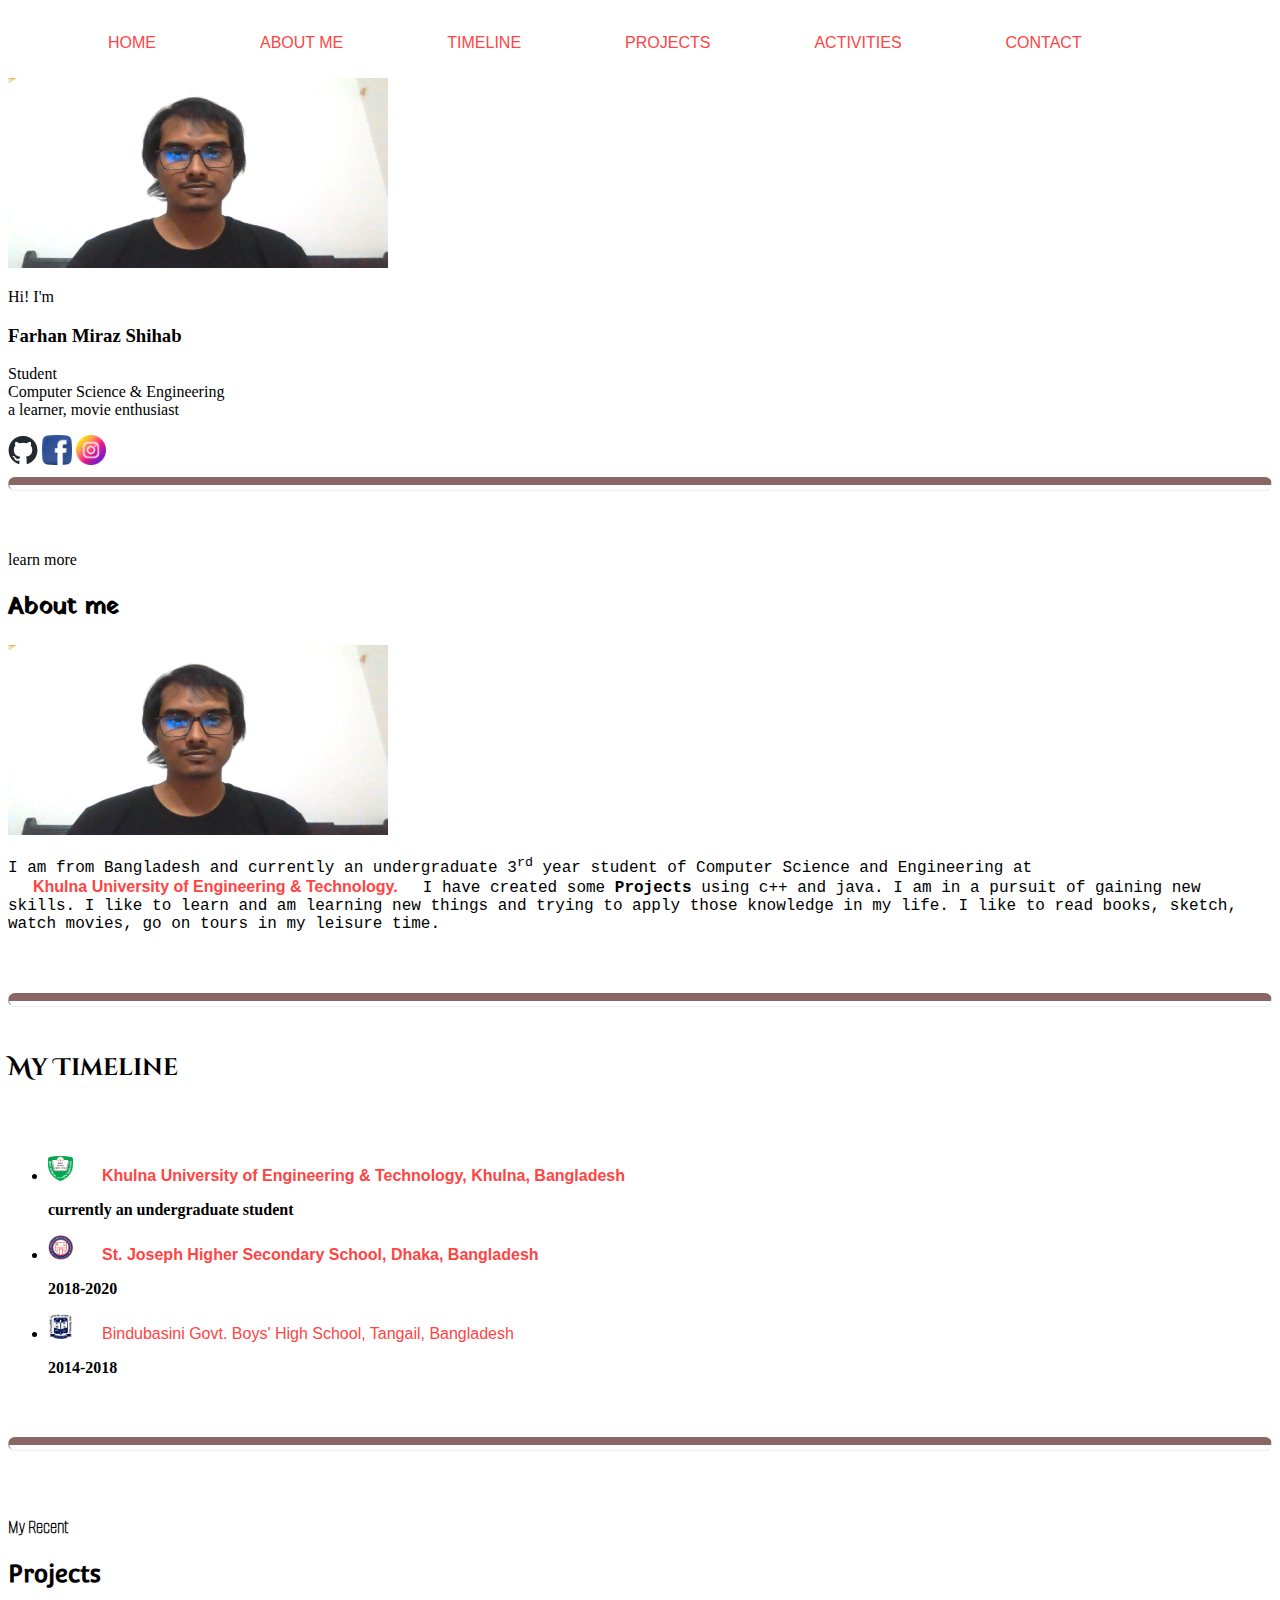
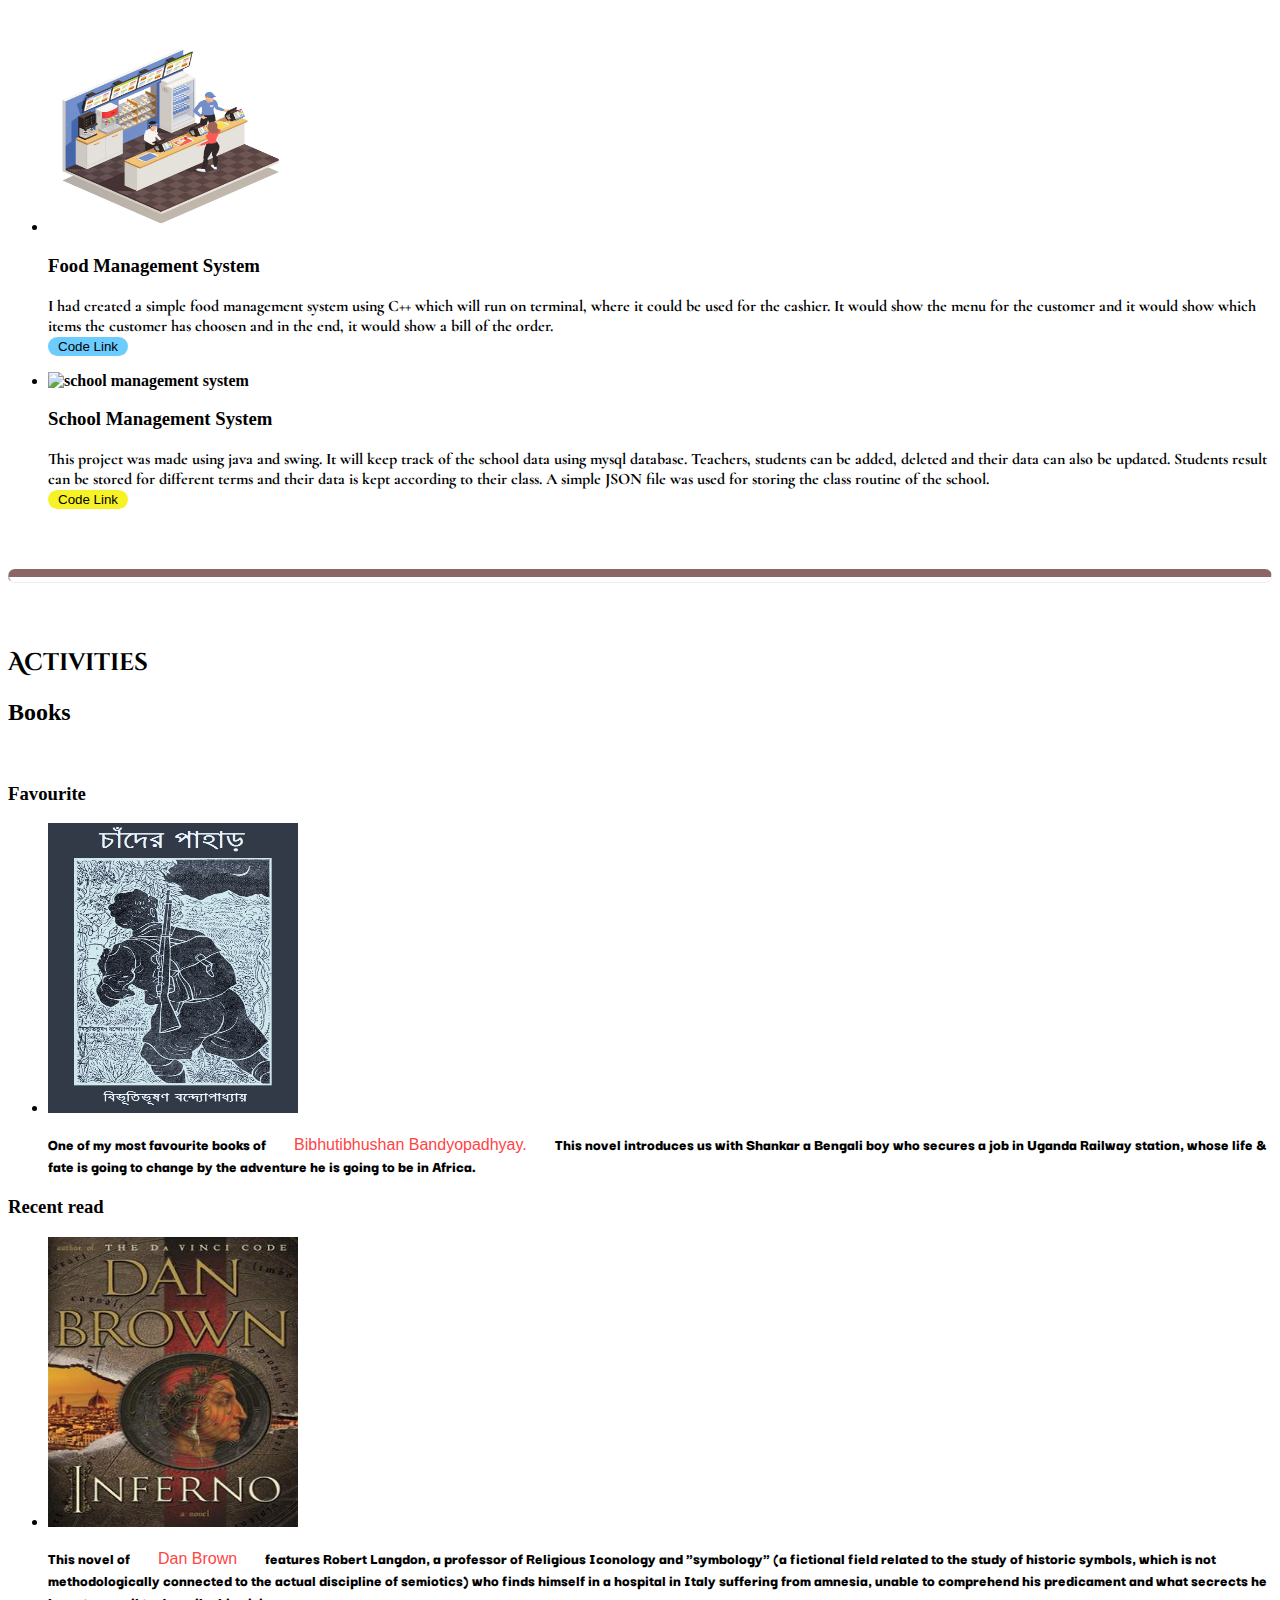
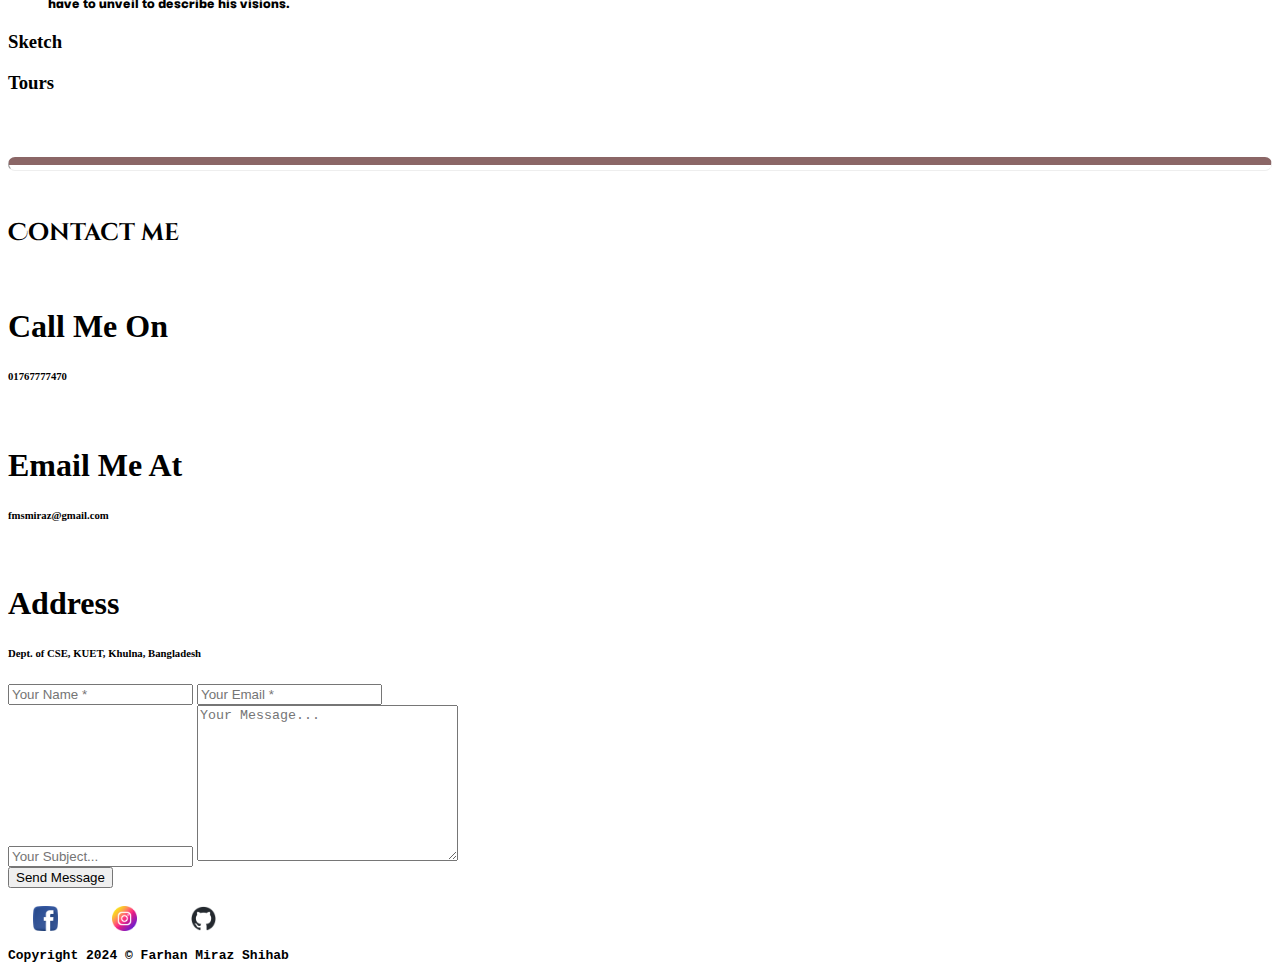
==== index.html @ 9322a4c9 "new work added" ====
<!DOCTYPE html>
<html lang="en">

<head>
    <meta charset="UTF-8">
    <meta name="viewport" content="width=device-width, initial-scale=1.0">
    <title>Farhan Miraz Shihab</title>
    <link rel="stylesheet" href="style.css">
    <link href='https://fonts.googleapis.com/css?family=Cinzel Decorative' rel='stylesheet'>
    <link href='https://fonts.googleapis.com/css?family=Yatra One' rel='stylesheet'>
    <link href='https://fonts.googleapis.com/css?family=Alumni Sans Pinstripe' rel='stylesheet'>
    <link href='https://fonts.googleapis.com/css?family=Cormorant' rel='stylesheet'>
    <link href='https://fonts.googleapis.com/css?family=Convergence' rel='stylesheet'>
    <link href='https://fonts.googleapis.com/css?family=Darker Grotesque' rel='stylesheet'>
    <link href="https://fonts.googleapis.com/css2?family=Montserrat:500" rel="stylesheet">
</head>

<body>
    <SECTion class="home-section">
        <div class="home-nav">
            <!-- <img src="logo.jpg" alt="name_logo" height="50" width="50"> -->
        
            <nav class="nav-class">
                <ul>
                    <li><a href="#">HOME</a></li>
                    <li><a href="#">ABOUT ME</a></li>
                    <li><a href="#">TIMELINE</a></li>
                    <li><a href="#">PROJECTS</a></li>
                    <li><a href="#">ACTIVITIES</a></li>
                    <li><a href="#">CONTACT</a></li>
                </ul>
            </nav>
        </div>
    

        <div>
            <img src="my_image.jpg" alt="my_image" height="190" width="380">
            <p>Hi! I'm
            <h3>Farhan Miraz Shihab</h3> Student<br>Computer Science & Engineering<br> a learner, movie enthusiast</p>
        </div>

        <div id="socials">
            <img src="github.png" alt="Github profile" onclick="window.open('https://github.com/Blackbird-M23')" height="30"
                width="30">
            <img src="facebook.png" alt="Facebook Profile" onclick="window.open('https://www.facebook.com/creedofarhan')"
                height="30" width="30">
            <img src="instagram.png" alt="Instagram Profile"
                onclick="window.open('https://www.instagram.com/farhanmirazshihab/')" height="30" width="30">
        </div>
    </SECTion>

    <hr class="rounded">
    <br>
    <br>

    <section class="about-me">
        <div>
            <p style="font-family: Garamond, serif">learn more</p>
            <h2 style="font-family: 'Yatra one'">About me</h2>
            <img src="my_image.jpg" alt="my_image" height="190" width="380">
            <p style="font-family: 'Courier New'" , monospace>
                I am from Bangladesh and currently an undergraduate 3<sup>rd</sup> year student of Computer Science and
                Engineering at <a href="https://www.kuet.ac.bd/" target="_blank"><strong>Khulna University of Engineering &
                        Technology. </strong></a>I have created some <strong>Projects</strong> using c++ and java. I am in a
                pursuit of gaining new skills. I like to learn and am learning new things and trying to apply those
                knowledge in my life. I like to read books, sketch, watch movies, go on tours in my leisure time.
            </p>
        </div>
    </section>

    <br>
    <br>
    <hr class="rounded">
    <br>

    <section class="timeline">
        <h2 style="font-family: 'Cinzel Decorative'">My Timeline</h2>
        <div>
            <br>
            <br>
            <ul>
                <li>
                    <div>
                        <img src="KUET_logo.png" alt="KUET logo" height="25" width="25">
                        <a href="https://www.kuet.ac.bd/" target="_blank"><strong>Khulna University of Engineering &
                                Technology, Khulna, Bangladesh</a>
                        <p style="font-family: Garamond, serif">
                            currently an undergraduate student
                        </p>
                    </div>
                </li>

                <li>
                    <div>
                        <img src="Joseph_logo.png" alt="St. Joseph logo" height="25" width="25">
                        <a href="https://sjs.edu.bd/new/index.php" target="_blank"><strong>St. Joseph Higher Secondary
                                School, Dhaka, Bangladesh</a>
                        <p class="time" style="font-family: Garamond, serif">
                            <b>2018-2020</b>
                        </p>
                    </div>
                </li>

                <li>
                    <div>
                        <img src="bindubasini.png" alt="bindubasini logo" height="25" width="25">
                        <a href="http://bindubashinigovboysschool.edu.bd/">Bindubasini Govt. Boys' High School, Tangail,
                            Bangladesh</a>
                        <p class="time" style="font-family: Garamond, serif">
                            <b>2014-2018</b>
                        </p>
                    </div>
                </li>
            </ul>
        </div>
    </section>

    <br>
    <br>
    <hr class="rounded">
    <br>
    <br>

    <section class="projects">
        <p style="font-family: 'Alumni Sans Pinstripe'; font-size: 20px">My Recent</p>
        <h2 style="font-family: 'Convergence'">Projects</h2>
        <br>
        <div>
            <ul>
                <li>
                    <img src="food.jpg" alt="food management system" height="190" width="250">
                    <h3>Food Management System</h3>
                    <p style="font-family: 'Cormorant'">I had created a simple food management system using C++ which will
                        run on terminal, where it could be used for the cashier. It would show the menu for the customer and
                        it would show which items the customer has choosen and in the end, it would show a bill of the
                        order.
                        <br>
                        <button id = "link_button1" class="code_link_button1"
                            onclick="window.open('https://github.com/N8-Hawk/OOP_lab', '_blank')">Code Link</button>
                    </p>
                </li>
                <li>
                    <img src="school.jpg" alt="school management system" height="190" width="250">
                    <h3>School Management System</h3>
                    <p style="font-family: 'Cormorant'">This project was made using java and swing. It will keep track of the school data using mysql database. Teachers, students can be added, deleted and their data can also be updated. Students result can be stored for different terms and their data is kept according to their class. A simple JSON file was used for storing the class routine of the school.
                    <br>
                    <button id = "link_button2" class="code_link_button2" onclick="window.open('https://github.com/Blackbird-M23/Advance_Programming', '_blank')" >Code Link</button>
                    </p>
                </li>
            </ul>
        </div>
    </section>

    <br><br>
    <hr class="rounded">
    <br><br>

    <section class="activities">
        <h2 style="font-family: 'Cinzel Decorative'">Activities</h2>
        <div>
            <div>
                <h2>Books</h2>
                <br>
                <h3>Favourite</h3>
                <ul>
                    <li>
                        <img src="bibhutibhushan-bandyopadhyay-chander-pahar.jpg" alt="Chander Pahar" height="290"
                            width="250">
                        <p style="font-family: 'Darker Grotesque'">One of my most favourite books of <a
                                href="https://www.google.com/search?client=firefox-b-d&q=bivuti+bhushan+bandopadhyay"
                                target="_blank">Bibhutibhushan Bandyopadhyay.</a> This novel introduces us with Shankar a Bengali boy who secures a job in Uganda Railway station, whose life & fate is going to change by the adventure he is going to be in Africa.
                        </p>
                    </li>
                </ul>
                <h3>Recent read</h3>
                <ul>
                    <li>
                        <img src="Inferno-cover.jpg" alt="Inferno" height="290" width="250">
                        <p style="font-family: 'Darker Grotesque'">
                            This novel of <a href="https://www.google.com/search?client=firefox-b-d&q=dan+brown"
                                target="_blank">Dan Brown</a> features Robert Langdon, a professor of Religious Iconology
                            and "symbology" (a fictional field related to the study of historic symbols, which is not
                            methodologically connected to the actual discipline of semiotics) who finds himself in a
                            hospital in Italy suffering from amnesia, unable to comprehend his predicament and what secrects
                            he have to unveil to describe his visions.
                        </p>
                    </li>
                </ul>   
                <ul>

                </ul>
            </div>
            <div>
                <h3>Sketch</h3>
            </div>
            <div>
                <h3>Tours</h3>

            </div>
        </div>
    </section>

    <br><br>
    <hr class="rounded">
    <br>

    <section class="contact">
        <h2 style="font-family: 'Cinzel Decorative'">Contact me</h2>
        <section id="contact" class="contact contact-section">
            <div class="container">
                <div class="card-wrapper">
                    <div class="card">
                        <img src="./images/call.png" alt="">
                        <h1>Call Me On</h1>
                        <h6>01767777470</h6>
                    </div>
                    <div class="card">
                        <img src="./images/email.png" alt="">
                        <h1>Email Me At</h1>
                        <h6>fmsmiraz@gmail.com</h6>
                    </div>
                    <div class="card">
                        <img src="./images/location.png" alt="">
                        <h1>Address</h1>
                        <h6>Dept. of CSE, KUET, Khulna, Bangladesh</h6>
                    </div>

                </div>

                <form action="">
                    <div class="input-wrap">
                        <input type="text" placeholder="Your Name *">
                        <input type="email" placeholder="Your Email *">
                    </div>
                    <div class="input-wrap-2">
                        <input type="text" placeholder="Your Subject...">
                        <textarea name="" id="" cols="30" rows="10" placeholder="Your Message..."></textarea>
                    </div>
                    <div class="btn-wrapper">
                        <button class="btn btn-primary">Send Message</button>
                    </div>
                </form>
            </div>
        </section>
    </section>

    <footer>
        <img class="footer-logo" src="./images/logo.png" alt="">
        <div class="footer-socials">
            <a href="https://www.facebook.com/creedofarhan" target="_blank"><img src="facebook.png" alt="facebook link" height="25" width="25"></a> 
            <a href="https://www.instagram.com/farhanmirazshihab/" target="_blank"><img src="instagram.png" alt="instagram link" height="25" width="25"></a> 
            <a href="https://github.com/Blackbird-M23" target="_blank"> <img src="github.png" alt="github link" height="25" width="25"></a>
        </div>
        <div class="copyright">
            <p style=" font-family: 'Courier New'; font-size: small;">Copyright 2024 © Farhan Miraz Shihab</p>
        </div>
    </footer>

</body>

</html>
---- style.css ----
hr.rounded {
    height: 5px;
    border-top: 8px solid #8b6666;
    border-radius: 10px;
    
}

.home-nav{
    padding: 10px;
    display: flex;
}

.nav-class li, a{
    font-family: "Monsterrat", sans-serif;
    font-weight: 500;
    font-size: 16px;
    color: rgb(255, 68, 68);
    text-decoration: none;
    list-style: none;
    display: inline-block;
    padding-left: 2%;
    padding: 0px 25px;
}



.nav-class li a{
    transition: akk 0.3s ease 0s;
}

.nav-class li a:hover{
    color:orange
}



.project-class{
    display:flex;
    width: 30%;;
}

.project-class ul{
    list-style: none;
    display:flex;
    justify-content: space-between;
}

.project-class li{
    /* display: flex; */
    padding-top: 20px;
    width: 30%;
}

.project-1{
    flex:1;
    order:1;
}

.project-2{
    flex:1;
    order:2;
}

.project-class-hr{
    height: 2px;
    border-top: 2px solid #668b89;
    border-radius: 10px;
}


.code_link_button1{
    background-color: rgb(107, 204, 253);
    color:black;
    padding: 2px 10px; /* Adjusting padding*/
    border-radius: 10px; /* Setting border-radius for rounded corners */
    border: none;
    cursor: pointer;
}

.code_link_button2{
    background-color: rgb(246, 242, 37);
    color:black;
    padding: 2px 10px; 
    border-radius: 10px; 
    border: none;
    cursor: pointer;
}
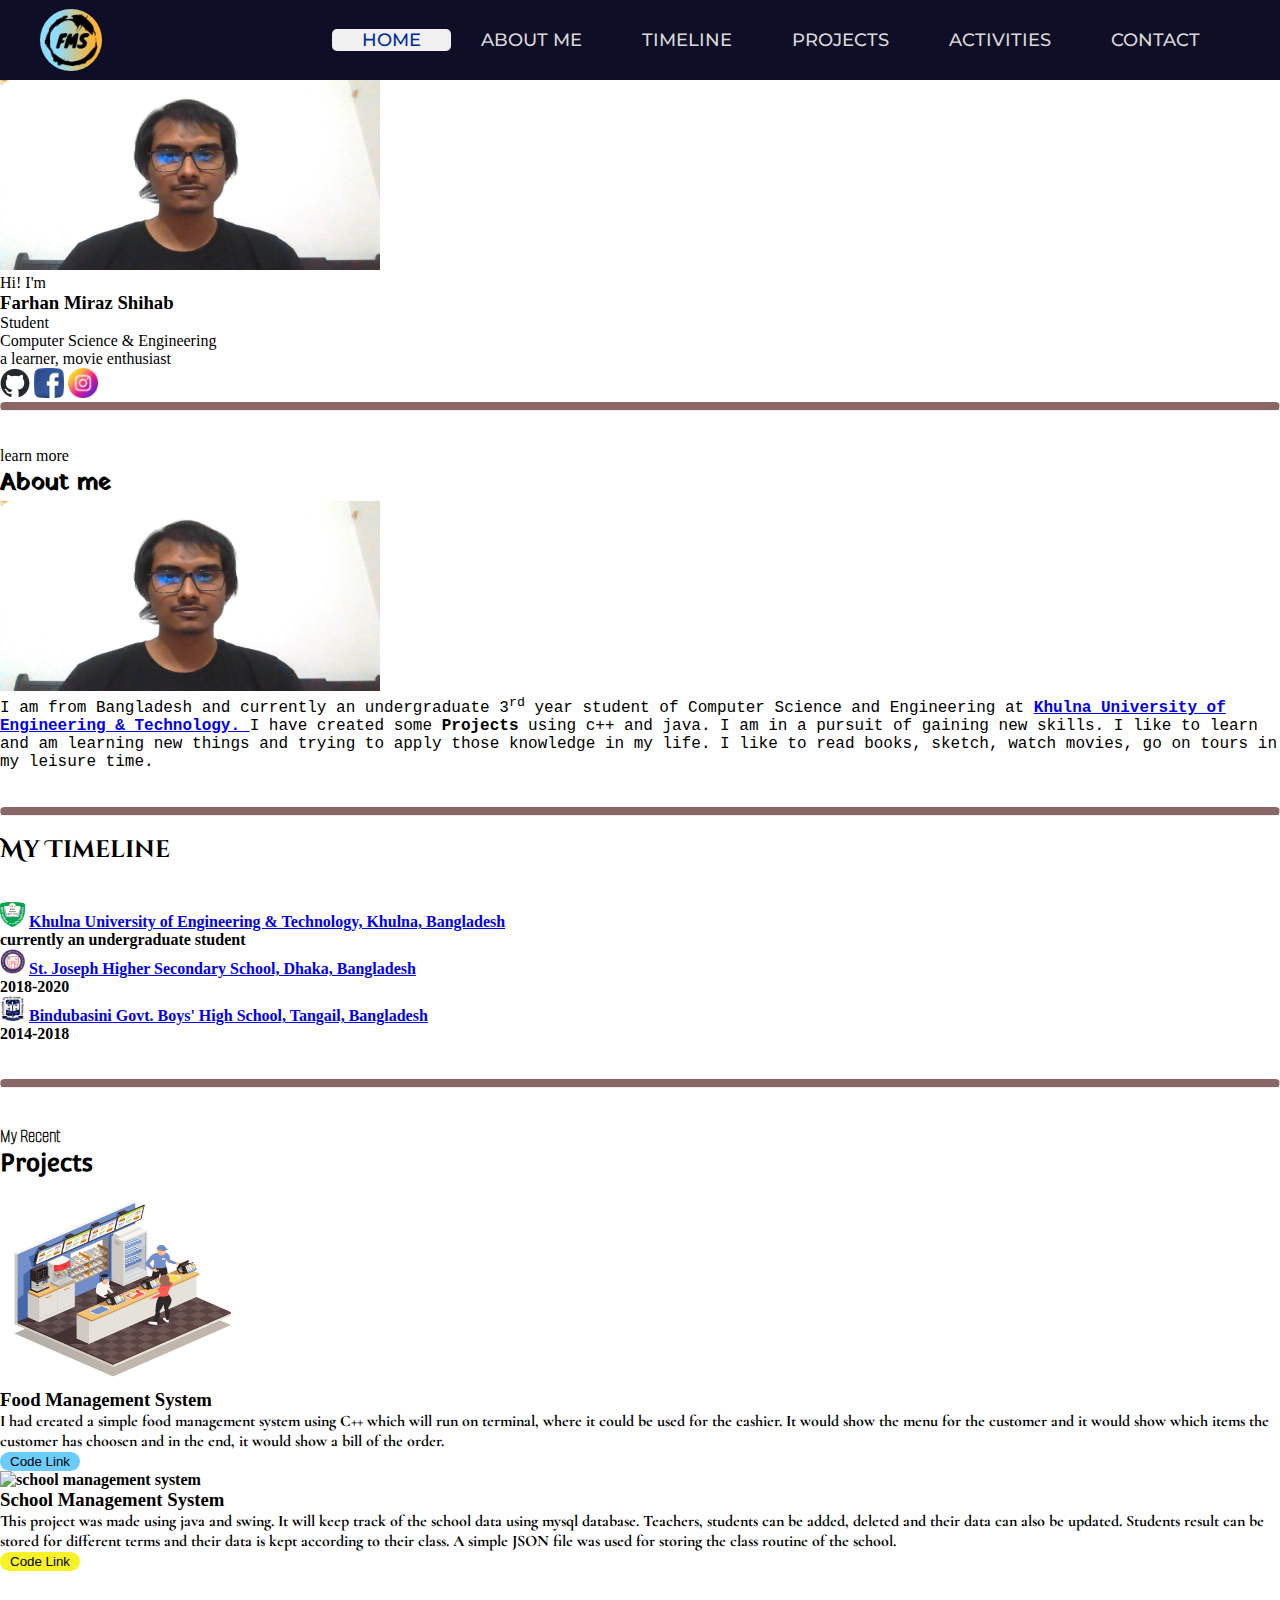
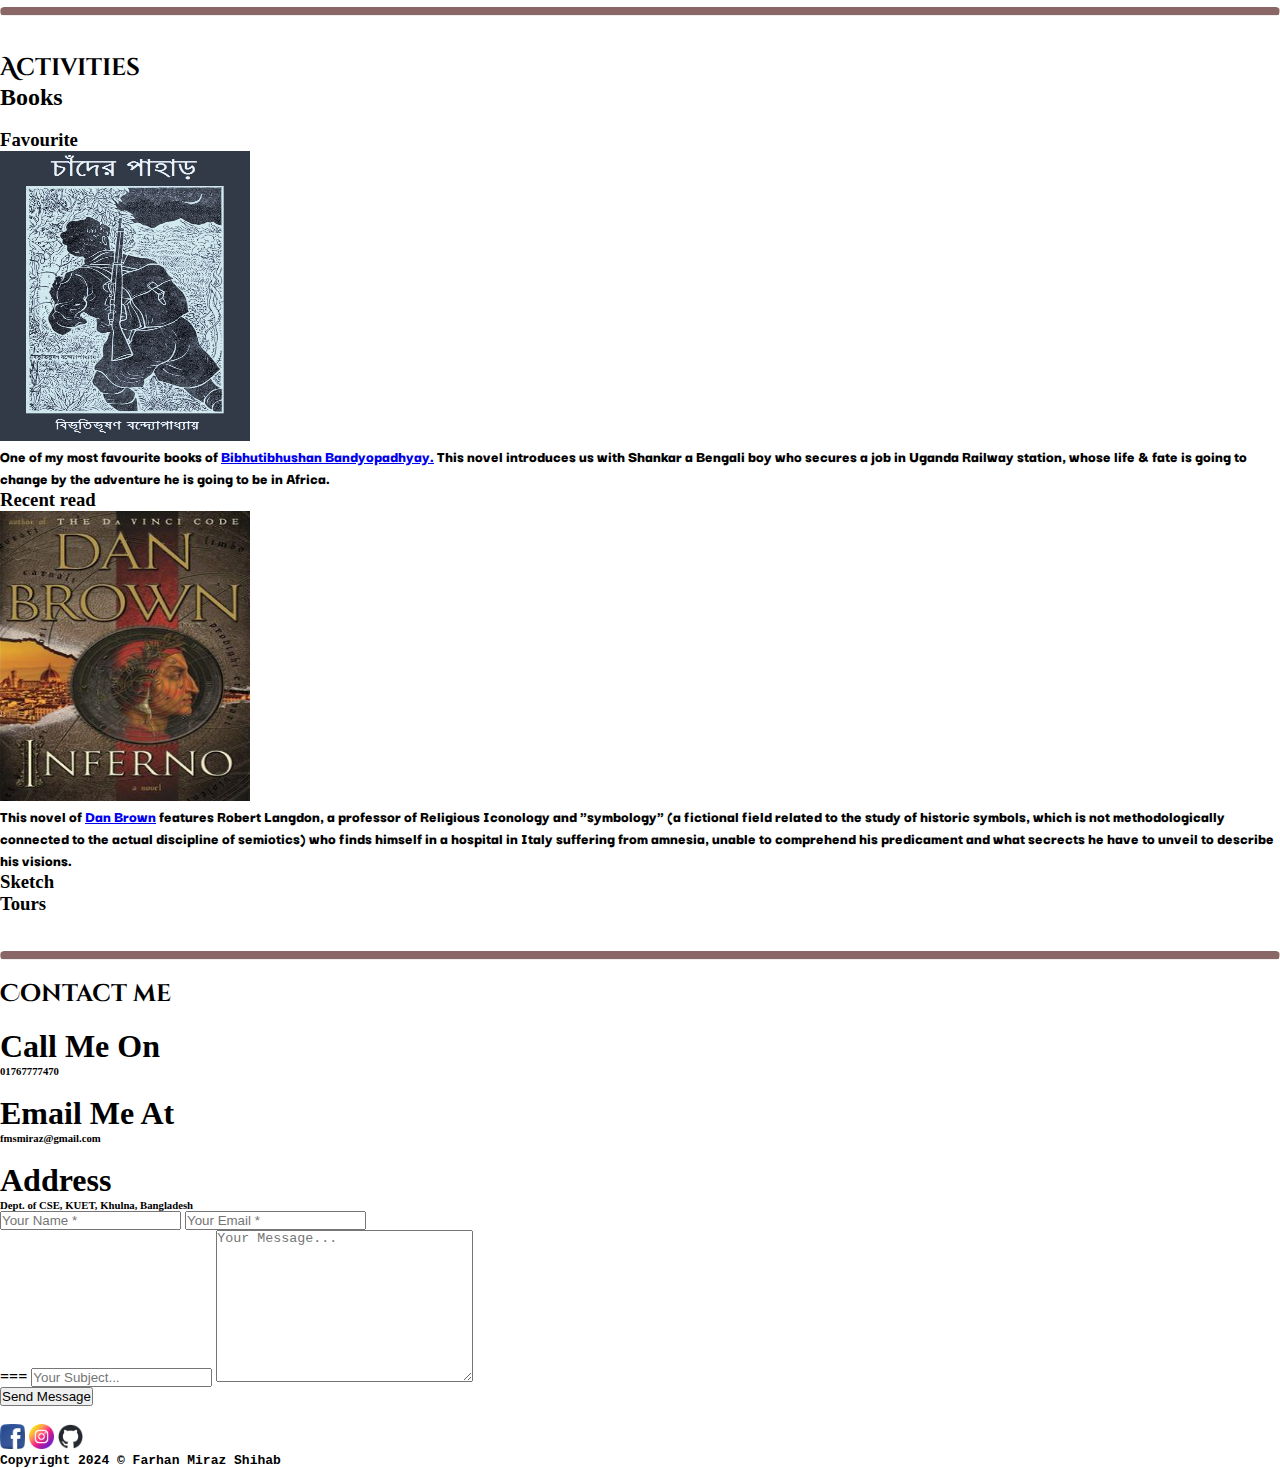
==== commit 96a5dbc0: "navigation bar complete" ====
--- a/index.html
+++ b/index.html
@@ -5,6 +5,9 @@
     <meta charset="UTF-8">
     <meta name="viewport" content="width=device-width, initial-scale=1.0">
     <title>Farhan Miraz Shihab</title>
+    
+
+    
     <link rel="stylesheet" href="style.css">
     <link href='https://fonts.googleapis.com/css?family=Cinzel Decorative' rel='stylesheet'>
     <link href='https://fonts.googleapis.com/css?family=Yatra One' rel='stylesheet'>
@@ -13,24 +16,37 @@
     <link href='https://fonts.googleapis.com/css?family=Convergence' rel='stylesheet'>
     <link href='https://fonts.googleapis.com/css?family=Darker Grotesque' rel='stylesheet'>
     <link href="https://fonts.googleapis.com/css2?family=Montserrat:500" rel="stylesheet">
+    <link rel="preconnect" href="https://fonts.googleapis.com">
+    <link rel="preconnect" href="https://fonts.gstatic.com" crossorigin>
+    <link href="https://fonts.googleapis.com/css2?family=Montserrat&display=swap" rel="stylesheet">
+    </head>
+    <script src="https://kit.fontawesome.com/4819b39a8f.js" crossorigin="anonymous"></script>
 </head>
 
 <body>
-    <SECTion class="home-section">
-        <div class="home-nav">
-            <!-- <img src="logo.jpg" alt="name_logo" height="50" width="50"> -->
+    <Section class="home-section">
+            <nav class="nav-class">
+                <img id="logo-img" src="logo.jpg" alt="name_logo" >
+                <div class="home-nav">
+                    <input type="checkbox" id="click">
+               
+                    <label for="click" class="menu-btn">
+                        
+                    <i class="fas fa-bars"></i>
+                    </label>
+                                    
+                    <ul>
+                        <li><a class="active" href="#">HOME</a></li>
+                        <li><a href="#">ABOUT ME</a></li>
+                        <li><a href="#">TIMELINE</a></li>
+                        <li><a href="#">PROJECTS</a></li>
+                        <li><a href="#">ACTIVITIES</a></li>
+                        <li><a href="#">CONTACT</a></li>
+                    </ul>
+                
+                </div>
+            </nav>
         
-            <nav class="nav-class">
-                <ul>
-                    <li><a href="#">HOME</a></li>
-                    <li><a href="#">ABOUT ME</a></li>
-                    <li><a href="#">TIMELINE</a></li>
-                    <li><a href="#">PROJECTS</a></li>
-                    <li><a href="#">ACTIVITIES</a></li>
-                    <li><a href="#">CONTACT</a></li>
-                </ul>
-            </nav>
-        </div>
     
 
         <div>
@@ -47,7 +63,7 @@
             <img src="instagram.png" alt="Instagram Profile"
                 onclick="window.open('https://www.instagram.com/farhanmirazshihab/')" height="30" width="30">
         </div>
-    </SECTion>
+    </Section>
 
     <hr class="rounded">
     <br>
@@ -232,7 +248,7 @@
                         <input type="text" placeholder="Your Name *">
                         <input type="email" placeholder="Your Email *">
                     </div>
-                    <div class="input-wrap-2">
+                    <div class="input-wrap-2">===
                         <input type="text" placeholder="Your Subject...">
                         <textarea name="" id="" cols="30" rows="10" placeholder="Your Message..."></textarea>
                     </div>
--- a/style.css
+++ b/style.css
@@ -1,3 +1,6 @@
+
+
+@import url('https://fonts.googleapis.com/css2?family=Montserrat&display=swap');
 
 hr.rounded {
     height: 5px;
@@ -7,11 +10,148 @@
 }
 
 .home-nav{
+    display: flex;
+    justify-content: center;
+    align-items: center;
+    background-color: rgb(14, 14, 39);
+    height: 80px;
+}
+
+#logo-img{
+    width:  3.9rem;
+    height: 3.9rem;
+    border-radius: 50%;
+    margin:1.2rem 2.5rem;
+}
+
+ 
+
+
+*{
+    box-sizing: border-box;
+    padding: 0;
+    margin: 0;
+}
+
+/* .header{
+    position: fixed;
+    top: 0;
+    left: 0;
+    width: 100%;
+    background-color: black;
+    box-shadow: 0 2px 16px hsl(220, 32%, 8%, .3);
+    z-index: 100;
+} */
+
+.nav-class{
+    font-family: Montserrat;
+    height: 80px;
+    background: rgb(14, 14, 39);
+    display: flex;
+    align-items: center;
+    justify-content: space-between;
+}
+
+.nav-class ul{
+    display: flex;
+    list-style: none;
+    margin: 0 50px;
+    padding-left: 20px;
+}
+
+.nav-class ul li a{
+    color: rgb(219, 216, 216);
+    text-decoration: none;
+    font-weight: 500;
+    font-size: 18px;
+    padding: 0px 30px;
+    border-radius: 5px;
+}
+
+.nav-class ul li a:hover, 
+.nav-class ul li a.active{
+    color: rgb(0, 43, 160);
+    background-color:rgb(240, 240, 240);
+}
+
+.menu-btn i{
+    color: white;
+    cursor: pointer;
+    font-size: 22px;
+}
+
+#click, .menu-btn i{
+    display: none;
+}
+
+@media (max-width : 940px){
+    .menu-btn i{
+        display: block;
+        margin-right: 3rem;
+    }
+    #click:checked ~ .menu-btn i::before{
+        content: "\f00d";
+    }
+    
+
+    .nav-class ul{
+        opacity: 97%;
+        position: fixed;
+        left: -150%;
+        background: rgb(14, 14, 39);
+        height: 100vh;
+        width: 100%;
+        text-align: center;
+        display: block;
+        transition: all 0.4s;
+        top: 5rem;
+    }
+    .nav-class ul li{
+        margin: 3rem 0;
+    }
+    .nav-class ul li a {
+        font-size: 20px;
+    }
+
+    .nav-class ul li a:hover, 
+    .nav-class ul li a.active{
+        color: rgb(0, 43, 160);
+        background-color:rgb(240, 240, 240);
+    }
+
+    #click:checked ~ ul{
+        left: 0%;
+    }
+
+}
+
+
+/* .menu_line, .close_line{
+    color: white;
+} */
+
+/* .menu_line, .close_line{
+    position: absolute;
+    width: max-content;
+    height: max-content;
+    inset: 0;
+    margin: auto;
+    font-size: 1.25rem;
+    cursor: pointer;
+    transition: opacity .1s, transform .4s;
+} */
+
+/* .close_line{
+    opacity: 0;
+} */
+
+/* .home-nav{
+    
     padding: 10px;
     display: flex;
-}
-
-.nav-class li, a{
+} */
+
+/* .nav-class li, a{
     font-family: "Monsterrat", sans-serif;
     font-weight: 500;
     font-size: 16px;
@@ -21,17 +161,17 @@
     display: inline-block;
     padding-left: 2%;
     padding: 0px 25px;
-}
-
-
-
-.nav-class li a{
+} */
+
+
+
+/* .nav-class li a{
     transition: akk 0.3s ease 0s;
 }
 
 .nav-class li a:hover{
     color:orange
-}
+} */
 
 
 
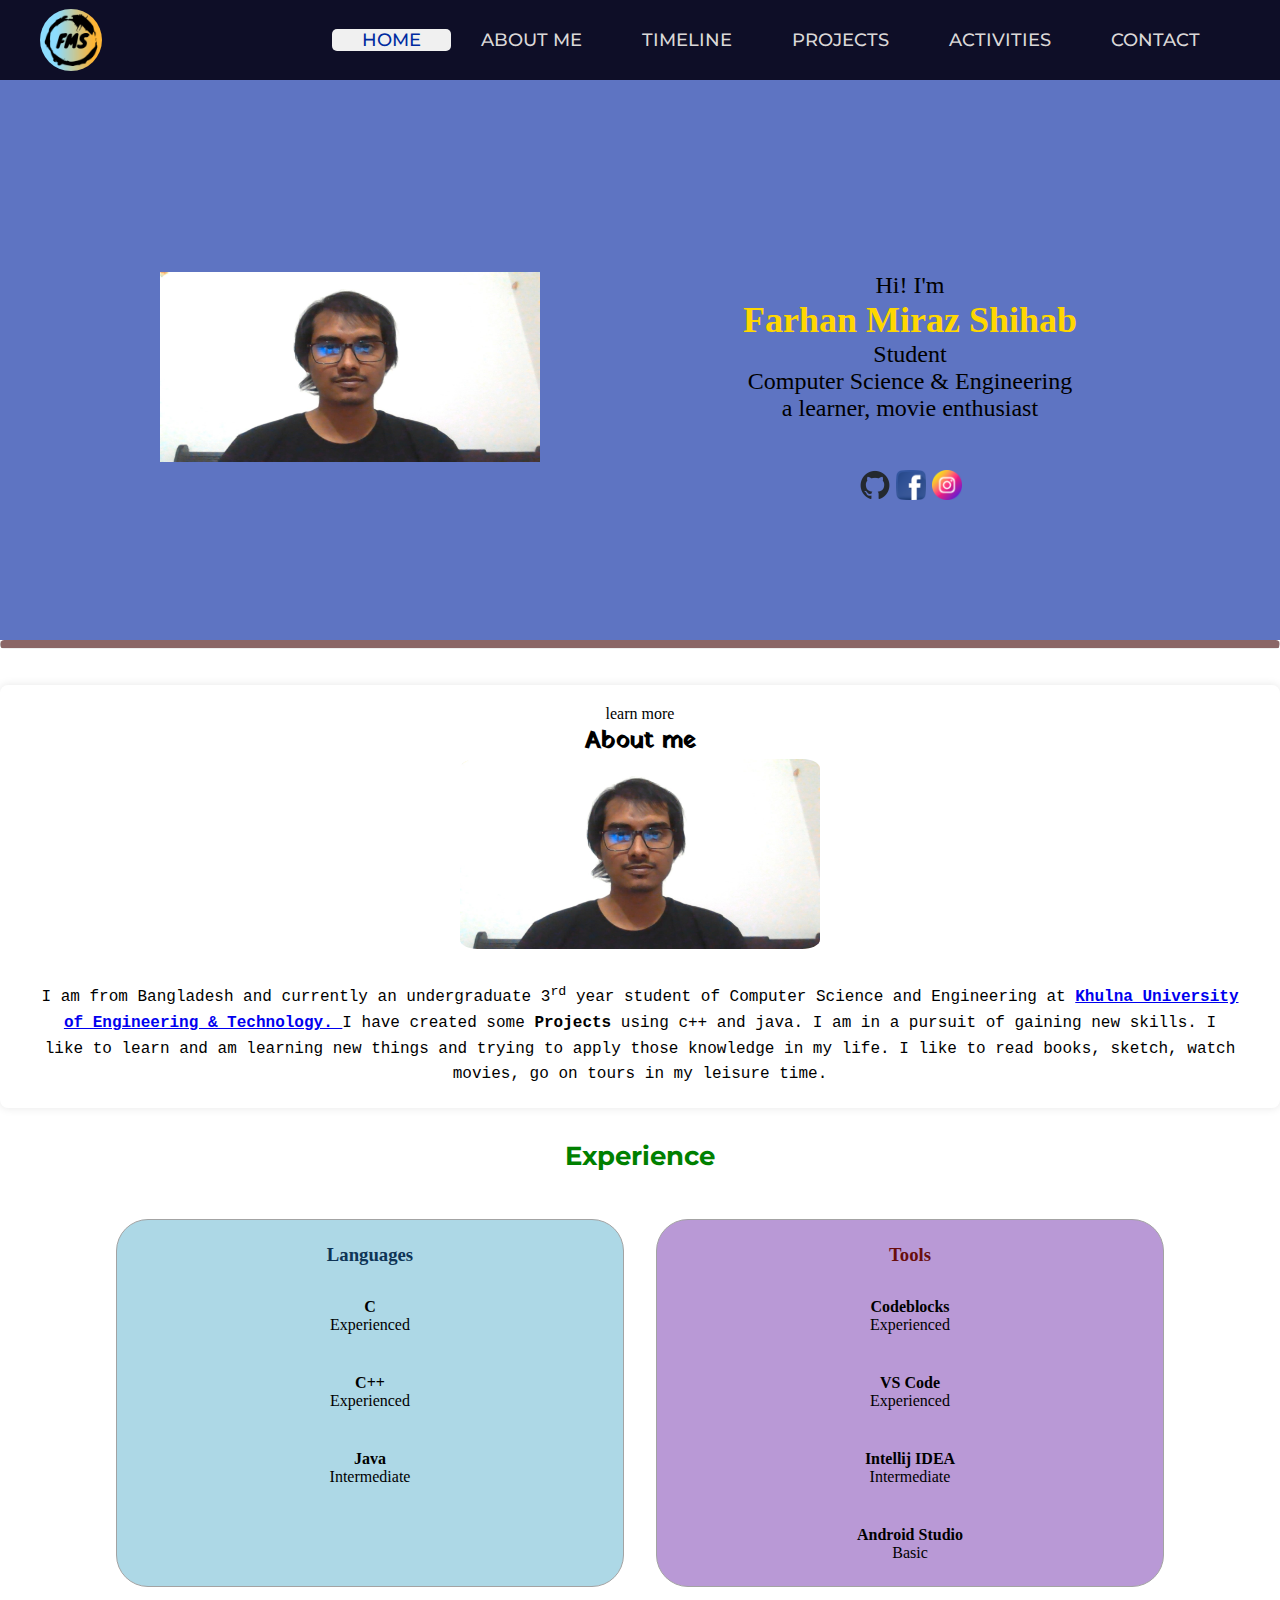
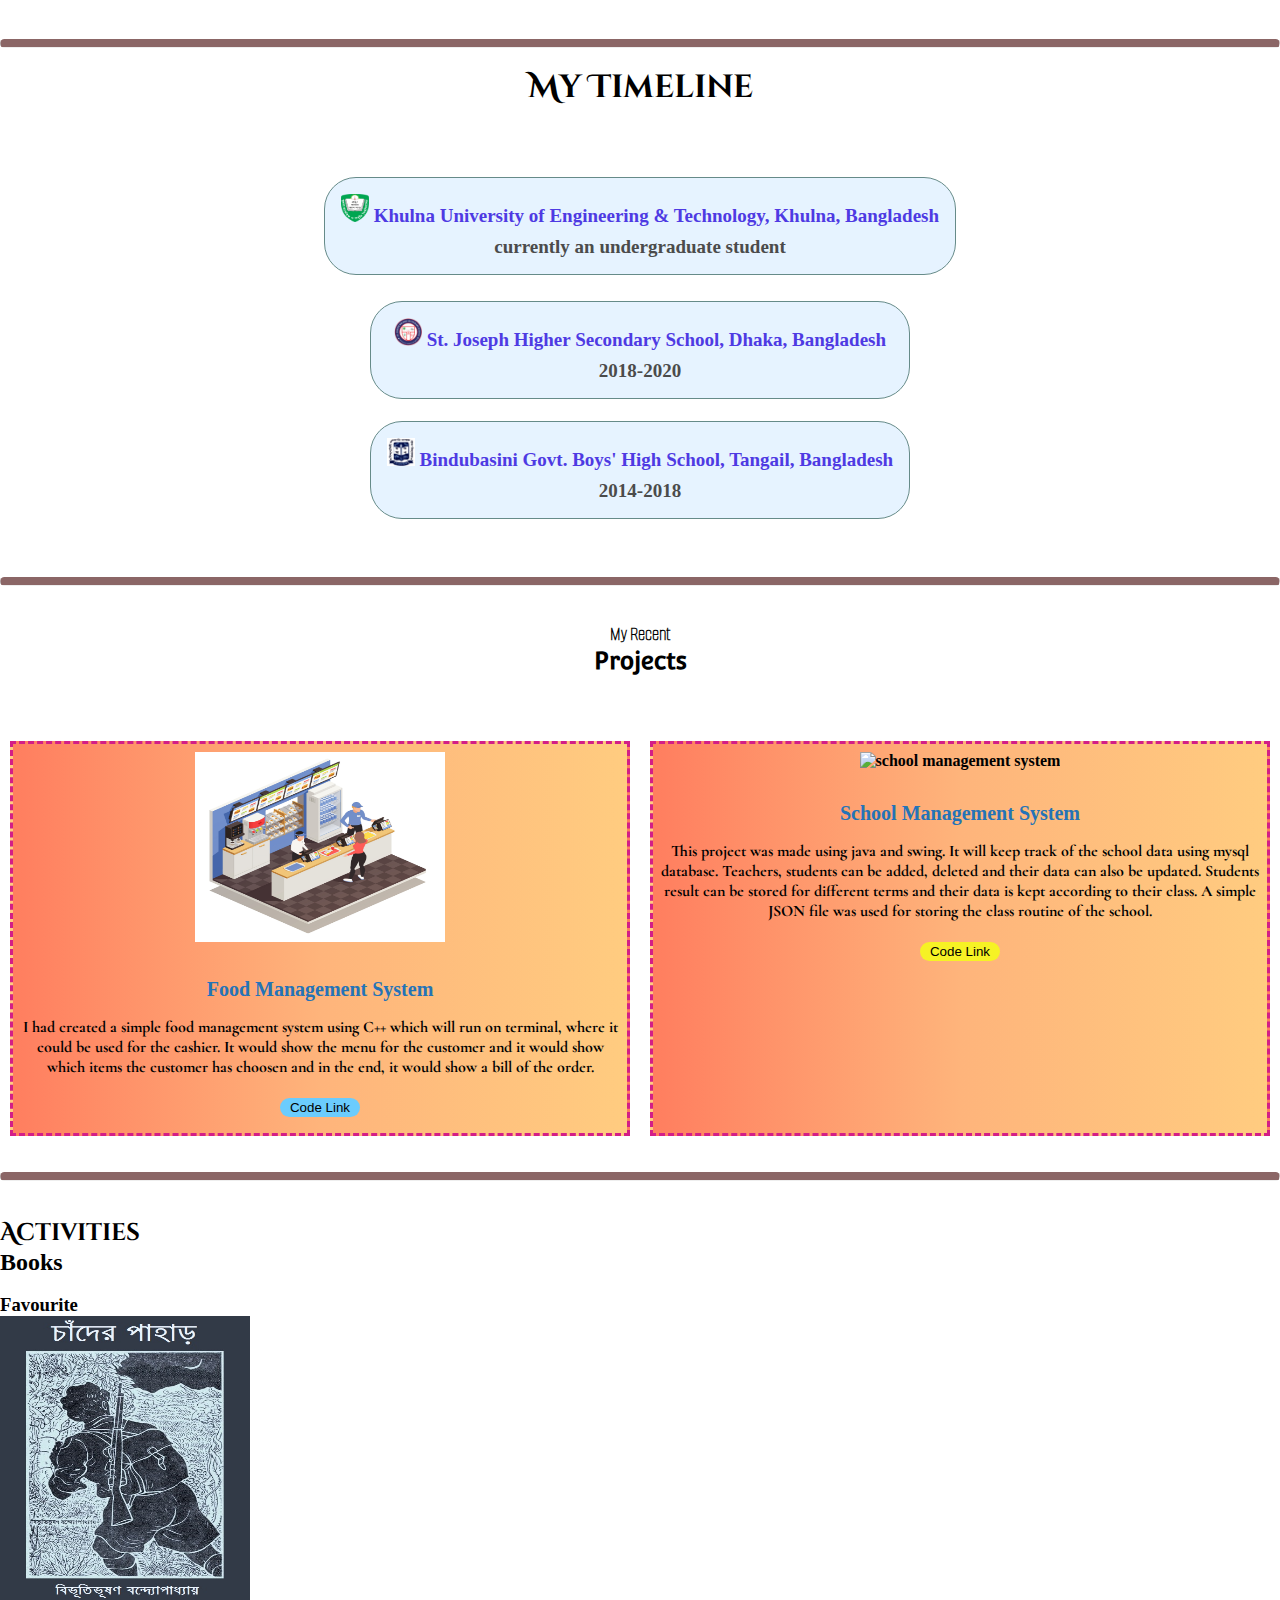
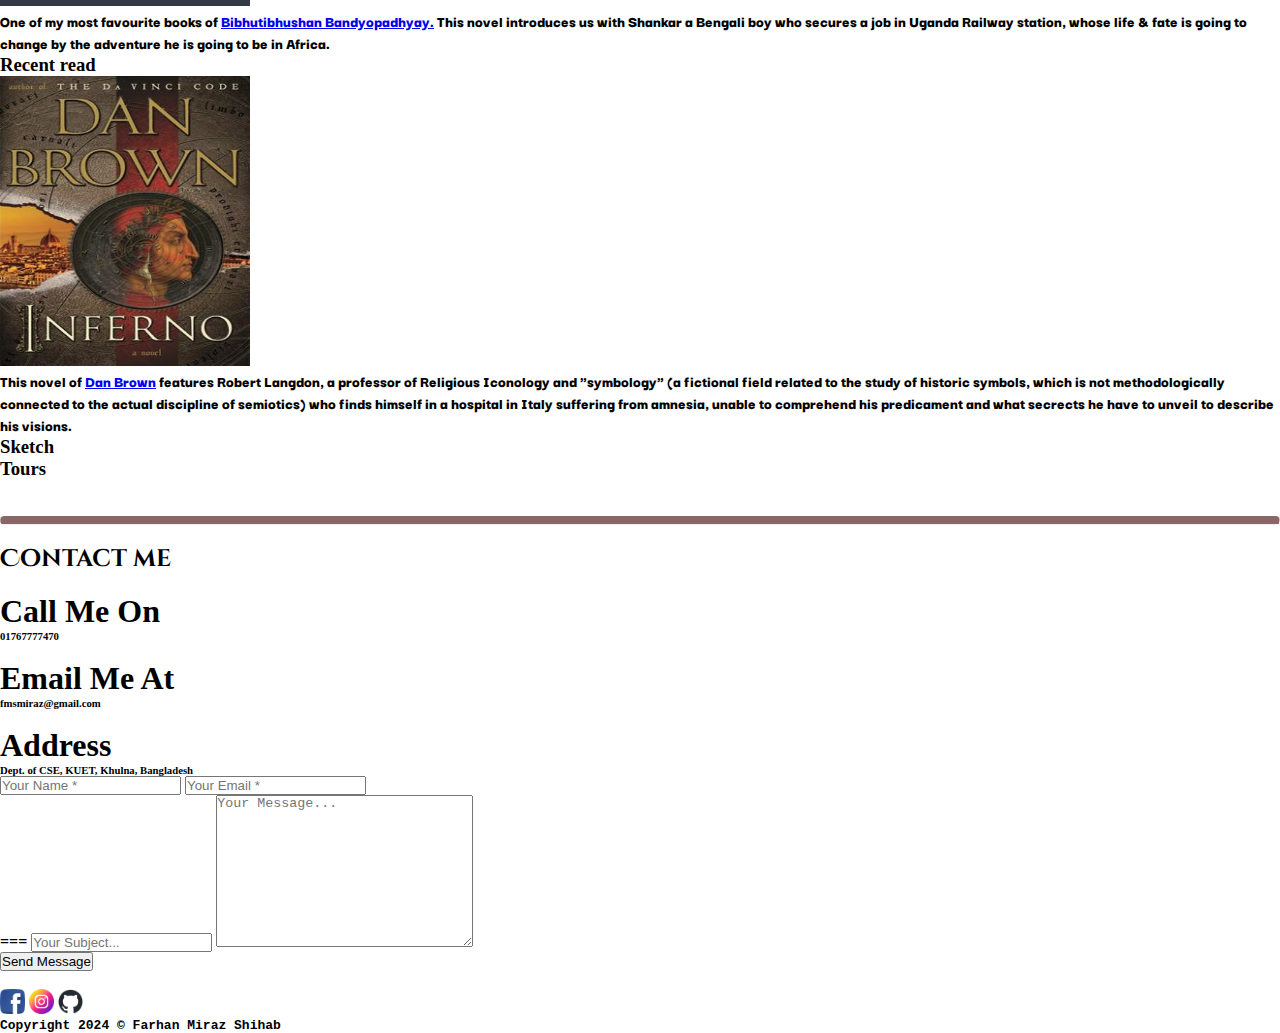
==== commit 78285c39: "about me updated" ====
--- a/index.html
+++ b/index.html
@@ -24,7 +24,7 @@
 </head>
 
 <body>
-    <Section class="home-section">
+    <Section class="home-section" >
             <nav class="nav-class">
                 <img id="logo-img" src="logo.jpg" alt="name_logo" >
                 <div class="home-nav">
@@ -48,21 +48,27 @@
             </nav>
         
     
-
-        <div>
-            <img src="my_image.jpg" alt="my_image" height="190" width="380">
-            <p>Hi! I'm
-            <h3>Farhan Miraz Shihab</h3> Student<br>Computer Science & Engineering<br> a learner, movie enthusiast</p>
-        </div>
-
-        <div id="socials">
-            <img src="github.png" alt="Github profile" onclick="window.open('https://github.com/Blackbird-M23')" height="30"
-                width="30">
-            <img src="facebook.png" alt="Facebook Profile" onclick="window.open('https://www.facebook.com/creedofarhan')"
-                height="30" width="30">
-            <img src="instagram.png" alt="Instagram Profile"
-                onclick="window.open('https://www.instagram.com/farhanmirazshihab/')" height="30" width="30">
-        </div>
+            <div class="home-img-soc">
+                <div id="home-img" style="margin-left: 10rem;">
+                    <img src="my_image.jpg" alt="my_image" height="190" width="380">
+                </div>
+        
+                <div id="socials">
+                    <div id = "socials-intro">
+                        <p>Hi! I'm
+                            <h2 style="color: gold;">Farhan Miraz Shihab</h2> Student<br>Computer Science & Engineering<br> a learner, movie enthusiast</p>
+                    </div>
+                    <div style="margin-left: 35%;">                    
+                        <img src="github.png" alt="Github profile" onclick="window.open('https://github.com/Blackbird-M23')" height="30"
+                            width="30">
+                        <img src="facebook.png" alt="Facebook Profile" onclick="window.open('https://www.facebook.com/creedofarhan')"
+                            height="30" width="30">
+                        <img src="instagram.png" alt="Instagram Profile"
+                            onclick="window.open('https://www.instagram.com/farhanmirazshihab/')" height="30" width="30">
+                    </div>
+                </div>
+            </div>
+        
     </Section>
 
     <hr class="rounded">
@@ -70,18 +76,85 @@
     <br>
 
     <section class="about-me">
-        <div>
-            <p style="font-family: Garamond, serif">learn more</p>
-            <h2 style="font-family: 'Yatra one'">About me</h2>
-            <img src="my_image.jpg" alt="my_image" height="190" width="380">
-            <p style="font-family: 'Courier New'" , monospace>
-                I am from Bangladesh and currently an undergraduate 3<sup>rd</sup> year student of Computer Science and
-                Engineering at <a href="https://www.kuet.ac.bd/" target="_blank"><strong>Khulna University of Engineering &
-                        Technology. </strong></a>I have created some <strong>Projects</strong> using c++ and java. I am in a
-                pursuit of gaining new skills. I like to learn and am learning new things and trying to apply those
-                knowledge in my life. I like to read books, sketch, watch movies, go on tours in my leisure time.
-            </p>
-        </div>
+        <div class="about-me-container">
+            <div class="about-me-header">
+                <p style="font-family: Garamond, serif">learn more</p>
+                <h2 style="font-family: 'Yatra one'">About me</h2>
+            </div>
+            
+            <div class="about-img">
+                <img src="my_image.jpg" alt="my_image" >
+            </div>
+            
+            <div class="about-paragraph">
+                <p style="font-family: 'Courier New'" , monospace>
+                    I am from Bangladesh and currently an undergraduate 3<sup>rd</sup> year student of Computer Science and
+                    Engineering at <a href="https://www.kuet.ac.bd/" target="_blank"><strong>Khulna University of Engineering &
+                            Technology. </strong></a>I have created some <strong>Projects</strong> using c++ and java. I am in a
+                    pursuit of gaining new skills. I like to learn and am learning new things and trying to apply those
+                    knowledge in my life. I like to read books, sketch, watch movies, go on tours in my leisure time.
+                </p>
+            </div>
+        </div>
+
+        <h2 class="exp" style="text-align:center;">Experience</h2>
+        <section id="experience">
+            <div class="exp-details-container">  
+                    <div class="skills-container"            style="background-color: lightblue;">
+                        <h3 class="skill-tools" style="color: rgb(15, 53, 86);">Languages </h3>
+                        <div class="det-container">
+                            <article>
+                                <div>
+                                    <h4>C</h4>
+                                    <p>Experienced</p>
+                                </div>
+                            </article>
+                            <article>
+                                <div>
+                                    <h4>C++</h4>
+                                    <p>Experienced</p>
+                                </div>
+                            </article>
+                            <article>
+                                <div>
+                                    <h4>Java</h4>
+                                    <p>Intermediate</p>
+                                </div>
+                            </article>
+                        </div>
+                    </div>
+                    <div class="skills-container" style="background-color: rgb(185, 153, 214);">
+
+                        <h3 class="skills-tools" style="color: rgb(105, 13, 13);">Tools</h3>
+                        <div class="det-container">
+                            <article>
+                                <div>
+                                    <h4>Codeblocks</h4>
+                                    <p>Experienced</p>
+                                </div>
+                            </article>
+                            <article>
+                                <div>
+                                    <h4>VS Code</h4>
+                                    <p>Experienced</p>
+                                </div>
+                            </article>
+                            <article>
+                                <div>
+                                    <h4>Intellij IDEA</h4>
+                                    <p>Intermediate</p>
+                                </div>
+                            </article>
+                            <article>
+                                <div>
+                                    <h4>Android Studio</h4>
+                                    <p>Basic</p>
+                                </div>
+                            </article>
+                        </div>
+                    </div>
+            </div>
+        </section>
     </section>
 
     <br>
@@ -90,44 +163,47 @@
     <br>
 
     <section class="timeline">
-        <h2 style="font-family: 'Cinzel Decorative'">My Timeline</h2>
-        <div>
+        <h1 style="font-family: 'Cinzel Decorative'; text-align: center; font-size: xx-large; margin-bottom: 2rem;">My Timeline</h1>
+        <div class="timeline-containers-container">
             <br>
             <br>
-            <ul>
-                <li>
-                    <div>
-                        <img src="KUET_logo.png" alt="KUET logo" height="25" width="25">
-                        <a href="https://www.kuet.ac.bd/" target="_blank"><strong>Khulna University of Engineering &
-                                Technology, Khulna, Bangladesh</a>
-                        <p style="font-family: Garamond, serif">
-                            currently an undergraduate student
-                        </p>
-                    </div>
-                </li>
-
-                <li>
-                    <div>
-                        <img src="Joseph_logo.png" alt="St. Joseph logo" height="25" width="25">
-                        <a href="https://sjs.edu.bd/new/index.php" target="_blank"><strong>St. Joseph Higher Secondary
-                                School, Dhaka, Bangladesh</a>
-                        <p class="time" style="font-family: Garamond, serif">
-                            <b>2018-2020</b>
-                        </p>
-                    </div>
-                </li>
-
-                <li>
-                    <div>
-                        <img src="bindubasini.png" alt="bindubasini logo" height="25" width="25">
-                        <a href="http://bindubashinigovboysschool.edu.bd/">Bindubasini Govt. Boys' High School, Tangail,
-                            Bangladesh</a>
-                        <p class="time" style="font-family: Garamond, serif">
-                            <b>2014-2018</b>
-                        </p>
-                    </div>
-                </li>
-            </ul>
+            <div class="timeline-container">
+                <ul>
+                    <li>
+                        <div>
+                            <img src="KUET_logo.png" alt="KUET logo" height="28" width="28">
+                            <a href="https://www.kuet.ac.bd/" target="_blank"><strong>Khulna University of Engineering &
+                                    Technology, Khulna, Bangladesh</a>
+                            <p style="font-family: Garamond, serif">
+                                currently an undergraduate student
+                            </p>
+                        </div>
+                    </li>
+    
+                    <li>
+                        <div>
+                            <img src="Joseph_logo.png" alt="St. Joseph logo" height="28" width="28">
+                            <a href="https://sjs.edu.bd/new/index.php" target="_blank"><strong>St. Joseph Higher Secondary
+                                    School, Dhaka, Bangladesh</a>
+                            <p class="time" style="font-family: Garamond, serif">
+                                <b>2018-2020</b>
+                            </p>
+                        </div>
+                    </li>
+    
+                    <li>
+                        <div>
+                            <img src="bindubasini.png" alt="bindubasini logo" height="28" width="28">
+                            <a href="http://bindubashinigovboysschool.edu.bd/">Bindubasini Govt. Boys' High School, Tangail,
+                                Bangladesh</a>
+                            <p class="time" style="font-family: Garamond, serif;">
+                                <b>2014-2018</b>
+                            </p>
+                        </div>
+                    </li>
+                </ul>
+            </div>
+            
         </div>
     </section>
 
@@ -138,32 +214,45 @@
     <br>
 
     <section class="projects">
-        <p style="font-family: 'Alumni Sans Pinstripe'; font-size: 20px">My Recent</p>
-        <h2 style="font-family: 'Convergence'">Projects</h2>
+        <p style="font-family: 'Alumni Sans Pinstripe'; font-size: 20px; text-align: center;">My Recent</p>
+        <h2 style="font-family: 'Convergence'; text-align: center;margin-bottom: 3rem;">Projects</h2>
         <br>
-        <div>
-            <ul>
-                <li>
-                    <img src="food.jpg" alt="food management system" height="190" width="250">
-                    <h3>Food Management System</h3>
-                    <p style="font-family: 'Cormorant'">I had created a simple food management system using C++ which will
-                        run on terminal, where it could be used for the cashier. It would show the menu for the customer and
-                        it would show which items the customer has choosen and in the end, it would show a bill of the
-                        order.
-                        <br>
-                        <button id = "link_button1" class="code_link_button1"
-                            onclick="window.open('https://github.com/N8-Hawk/OOP_lab', '_blank')">Code Link</button>
-                    </p>
-                </li>
-                <li>
-                    <img src="school.jpg" alt="school management system" height="190" width="250">
-                    <h3>School Management System</h3>
-                    <p style="font-family: 'Cormorant'">This project was made using java and swing. It will keep track of the school data using mysql database. Teachers, students can be added, deleted and their data can also be updated. Students result can be stored for different terms and their data is kept according to their class. A simple JSON file was used for storing the class routine of the school.
-                    <br>
-                    <button id = "link_button2" class="code_link_button2" onclick="window.open('https://github.com/Blackbird-M23/Advance_Programming', '_blank')" >Code Link</button>
-                    </p>
-                </li>
-            </ul>
+        <div class="project-container">
+            <div class="project-details">
+                <ul>
+                    <li>
+                        <div class="project-img">
+                            <img src="food.jpg" alt="food management system" height="190" width="250">
+                        </div>
+                        <div class="project-description">
+                            <h3>Food Management System</h3>
+                            <p style="font-family: 'Cormorant'">I had created a simple food management system using C++ which will
+                                run on terminal, where it could be used for the cashier. It would show the menu for the customer and
+                                it would show which items the customer has choosen and in the end, it would show a bill of the
+                                order.
+                                <br>
+                                <button id = "link_button1" class="code_link_button1"
+                                    onclick="window.open('https://github.com/N8-Hawk/OOP_lab', '_blank')">Code Link</button>
+                            </p>
+                        </div>
+                        
+                        
+                    </li>
+                    <li>
+                        <div class="project-img">
+                            <img src="school.jpg" alt="school management system" height="190" width="250">
+                        </div>
+                        <div class="project-description">
+                            <h3>School Management System</h3>
+                            <p style="font-family: 'Cormorant'">This project was made using java and swing. It will keep track of the school data using mysql database. Teachers, students can be added, deleted and their data can also be updated. Students result can be stored for different terms and their data is kept according to their class. A simple JSON file was used for storing the class routine of the school.
+                            <br>
+                            <button id = "link_button2" class="code_link_button2" onclick="window.open('https://github.com/Blackbird-M23/Advance_Programming', '_blank')" >Code Link</button>
+                            </p>
+                        </div>
+                    </li>
+                </ul>
+            </div>
+            
         </div>
     </section>
 
--- a/style.css
+++ b/style.css
@@ -1,12 +1,14 @@
-
-
 @import url('https://fonts.googleapis.com/css2?family=Montserrat&display=swap');
 
 hr.rounded {
     height: 5px;
     border-top: 8px solid #8b6666;
     border-radius: 10px;
-    
+}
+
+.home-section{
+    background-color: #5e74c2;
+    height: 40rem;
 }
 
 .home-nav{
@@ -24,24 +26,12 @@
     margin:1.2rem 2.5rem;
 }
 
- 
-
-
 *{
     box-sizing: border-box;
     padding: 0;
     margin: 0;
 }
 
-/* .header{
-    position: fixed;
-    top: 0;
-    left: 0;
-    width: 100%;
-    background-color: black;
-    box-shadow: 0 2px 16px hsl(220, 32%, 8%, .3);
-    z-index: 100;
-} */
 
 .nav-class{
     font-family: Montserrat;
@@ -83,6 +73,236 @@
 #click, .menu-btn i{
     display: none;
 }
+
+
+
+.home-img-soc{
+    display: flex;
+    grid-template-columns: 1fr 1fr;
+    margin-top: 15%;
+    font-size:x-large;
+}
+.home-img{
+    grid-area: home-img;
+}
+#socials-intro{
+    text-align: center;
+    margin-bottom: 3rem;
+}
+#socials{
+    margin: auto;
+    grid-area: socials;
+}
+
+.about-me-container {
+    text-align: center;
+    max-width:fit-content;
+    padding: 20px;
+    background-color: #fff;
+    border-radius: 8px;
+    box-shadow: 0 0 10px rgba(0, 0, 0, 0.1);
+}
+
+.about-img img {
+    display: flex;
+    margin: auto;
+    border-radius: 5%;
+    margin-bottom: 2rem;
+    height:190px;
+    width: 360px;
+}
+
+.about-paragraph {
+    text-align:center;
+    padding: 0 20px;
+}
+
+.about-paragraph p {
+    font-family: 'Courier New', monospace;
+    line-height: 1.6;
+}
+
+/* #experience{
+    position: relative;
+} */
+
+.exp{
+    color: green;
+    font-family: Montserrat;
+    font-weight: bolder;
+    font-size: 1.6rem;
+    margin: 2rem;
+    /* display: flex; */
+    max-width: 100%;
+    text-align: center;
+}
+
+.exp-details-container{
+    display: flex;
+    justify-content: space-evenly;
+    /* gap: 3%; */
+    /* flex-direction: column; */
+    /* justify-content: center; */
+    /* flex-direction: row; */
+    width: auto;
+    margin-left: 100px;
+    margin-right: 100px;
+
+}
+
+.skills-container{
+    /* height: 50%; */
+  padding: 1.5rem;
+  display: flex;
+  margin: 1rem;
+  width: 80%;
+  flex: 1;
+  background: white;
+  border-radius: 2rem;
+  border: rgb(53, 53, 53) 0.1rem solid;
+  border-color: rgb(163, 163, 163);
+  text-align: center;
+  /* justify-content: space-evenly; */
+  align-items: column;
+  flex-wrap: wrap;
+  flex-direction: column;
+}
+
+
+.det-container{
+    width: auto;
+    /* margin:5px; */
+    display: flex;
+    text-align: center;
+    flex-wrap: wrap;
+    flex-direction: column;
+    /* justify-content: space-evenly; */
+    margin-top: 2rem;
+    gap: 2.5rem;
+    justify-content: center;
+    /* text-align: center; */
+    align-items: center;
+}
+
+article{
+    /* display: flex;
+    width: 10rem;
+    justify-content: space-around;
+    gap: 0.5rem; */
+    display: flex;
+    width: 10rem;
+    justify-content: space-around;
+    gap: 0.5rem;
+    text-align: center;
+}
+
+.timeline-containers-container{
+    display: flex;
+    /* flex-wrap: wrap; */
+    flex-direction: column;
+    justify-content: center;
+    align-items: center;
+    /* align-content: space-between; */
+}
+
+.timeline-container ul{
+    /* width:3rem */
+    display: flex;
+    flex-wrap: wrap;
+    flex-direction: column;
+    justify-content: center;
+    align-items: center;
+    align-content: space-between;
+    list-style: none;
+} 
+
+
+.timeline-container ul li{
+    text-decoration: none;
+    color: rgb(75, 75, 75);
+    text-align:center;
+    font-size: 19px;
+    margin-bottom: 4%;
+    /* display: flex; */
+    /* justify-content: center; */
+    border: rgb(53, 53, 53) 0.1rem solid;
+    border-radius: 2rem;
+    border-color: #668b89;
+    /* border: 50px; */
+    padding: 1rem;
+    background-color: rgb(230, 243, 255);
+}
+
+.timeline-container ul li a{
+    text-decoration: none;
+    color: rgb(78, 58, 227);
+}
+
+.timeline-container li p{
+    margin-top: 0.6rem;
+}
+
+
+
+/* .project-container{
+    display: flex;
+    flex-direction: column;
+    justify-content: center;
+    align-content: center;
+} */
+.project-container {
+    display: flex;
+    flex-direction: column;
+    align-items: center;
+    justify-content: space-evenly;
+}
+
+.project-details {
+    width: 100%;
+}
+
+.project-details ul {
+    list-style: none;
+    padding: 0;
+    margin: 0;
+    display: flex;
+    justify-content: center;
+}
+
+.project-details ul li {
+    text-align: center; 
+    margin: 0 10px; 
+    width: 50%;
+    border: #d31e87;
+    border-style: dashed;
+    padding: 0.5rem;
+    padding-bottom: 1rem;
+    background-image: linear-gradient(to right, #ff7e5f, #feb47b, #ffcc80);
+}
+
+.project-img{
+    margin-bottom: 2rem;
+}
+
+.project-description h3{
+    margin-bottom: 1rem;
+    font-size:20px;
+    color: rgb(36, 115, 183);
+}
+
+.project-description button{
+    margin-top: 1.3rem;
+}
+
+/* Media Query for responsiveness */
+@media only screen and (max-width: 600px) {
+    .about-me-container {
+        width: 90%;
+    }
+    
+}
+
+
 
 @media (max-width : 940px){
     .menu-btn i{
@@ -123,55 +343,36 @@
         left: 0%;
     }
 
-}
-
-
-/* .menu_line, .close_line{
-    color: white;
-} */
-
-/* .menu_line, .close_line{
-    position: absolute;
-    width: max-content;
-    height: max-content;
-    inset: 0;
-    margin: auto;
-    font-size: 1.25rem;
-    cursor: pointer;
-    transition: opacity .1s, transform .4s;
-} */
-
-/* .close_line{
-    opacity: 0;
-} */
-
-/* .home-nav{
-    
-    padding: 10px;
-    display: flex;
-} */
-
-/* .nav-class li, a{
-    font-family: "Monsterrat", sans-serif;
-    font-weight: 500;
-    font-size: 16px;
-    color: rgb(255, 68, 68);
-    text-decoration: none;
-    list-style: none;
-    display: inline-block;
-    padding-left: 2%;
-    padding: 0px 25px;
-} */
-
-
-
-/* .nav-class li a{
-    transition: akk 0.3s ease 0s;
-}
-
-.nav-class li a:hover{
-    color:orange
-} */
+    .home-section{
+        background-color: #5e74c2;
+        height: 50rem;
+    }
+
+    #home-img {
+        grid-area: home-img;
+        height: fit-content;
+        width: fit-content;
+    }
+    
+    #socials {
+        grid-area: socials;
+        justify-self: center; 
+        margin-left:auto;
+    }
+
+    .home-img-soc {
+        display: grid;
+        grid-template-columns: 1fr;
+        grid-template-rows: 1fr 1fr;
+        grid-template-areas: 
+            "home-img"
+            "socials";
+    }
+    
+    
+    
+
+}
 
 
 
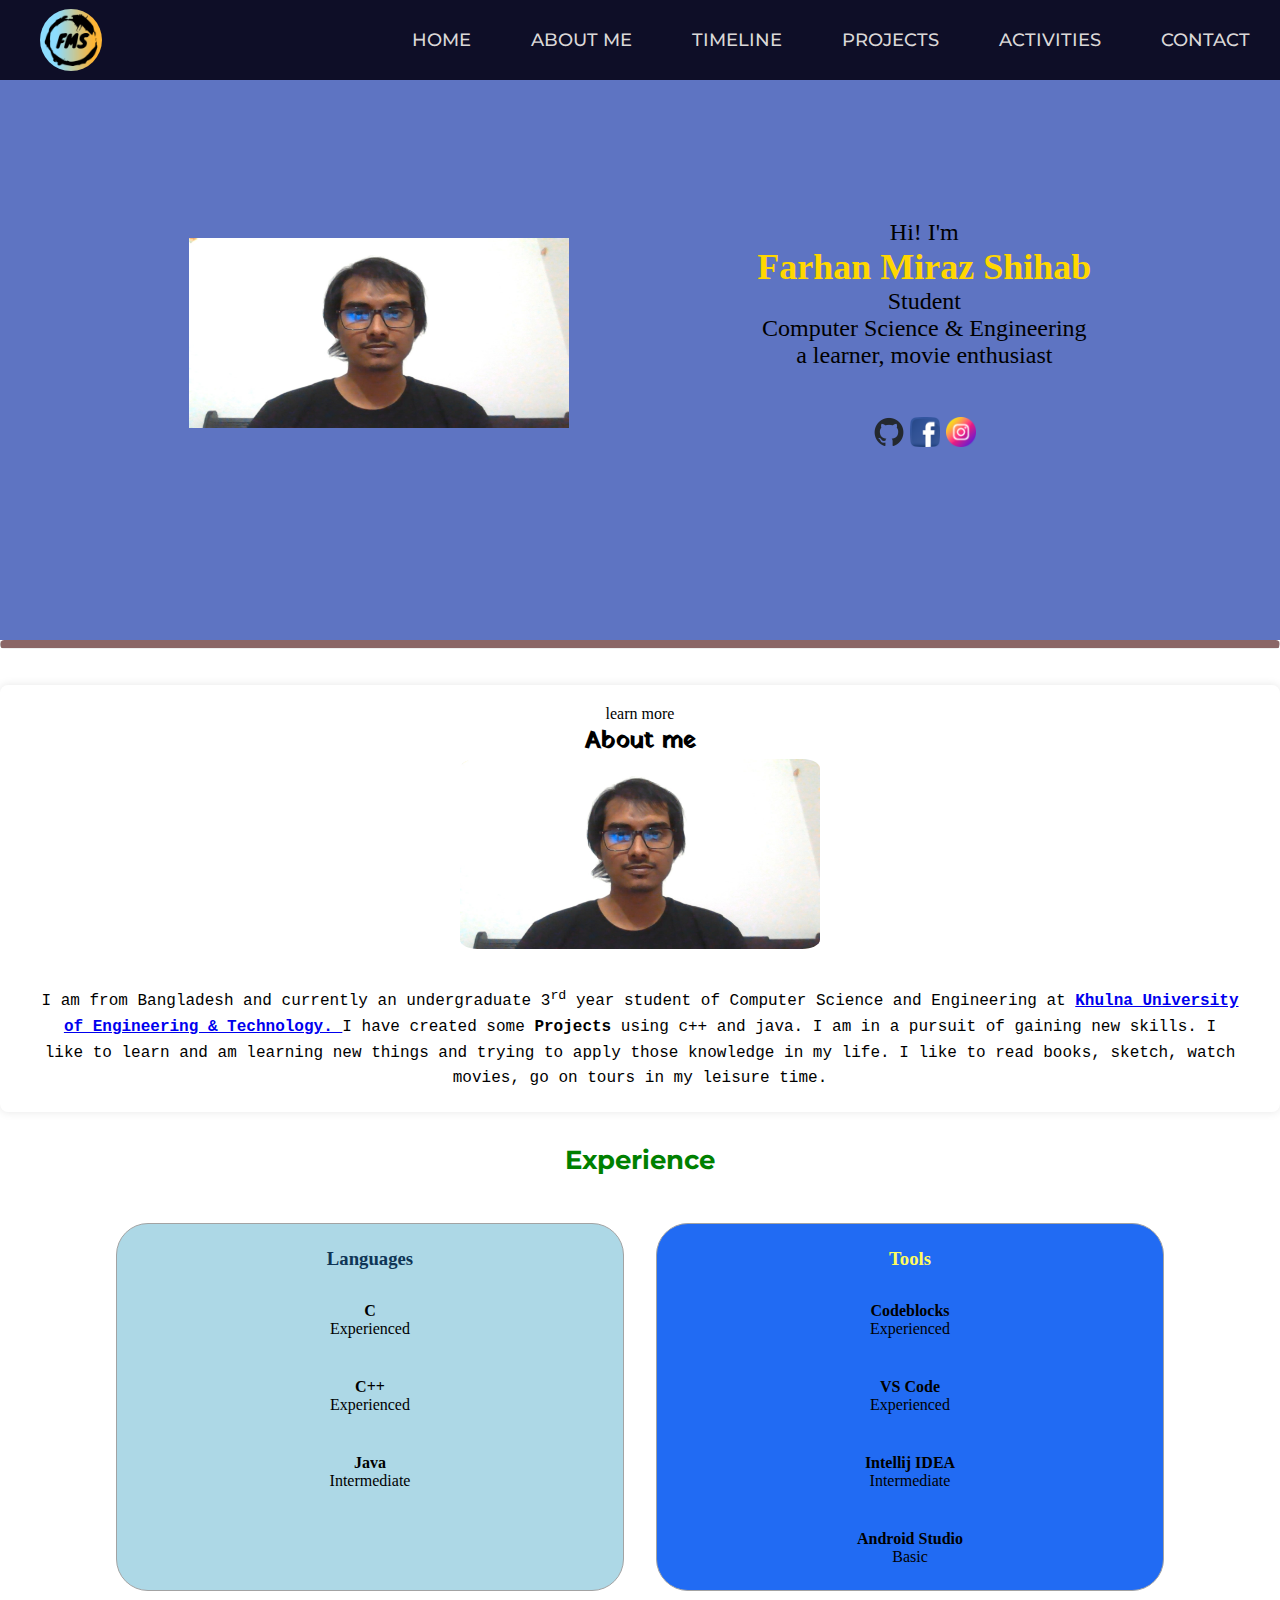
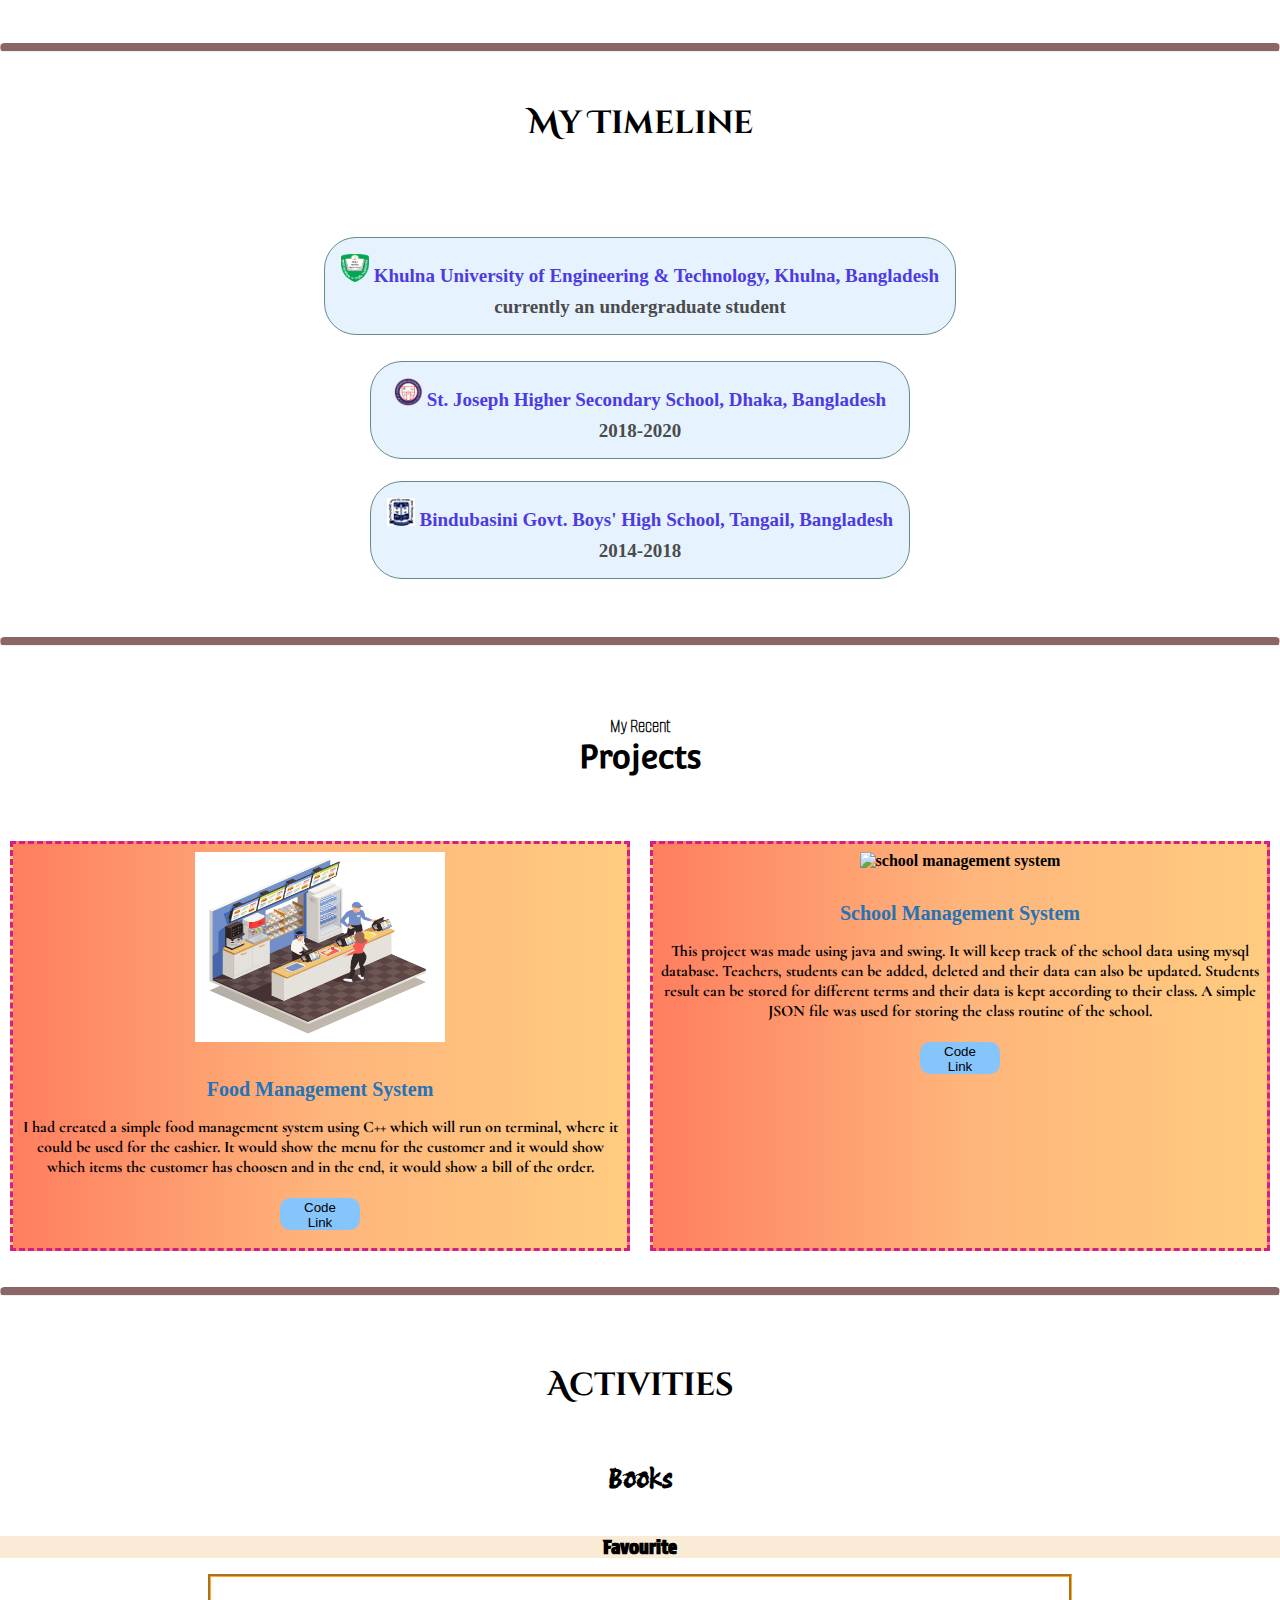
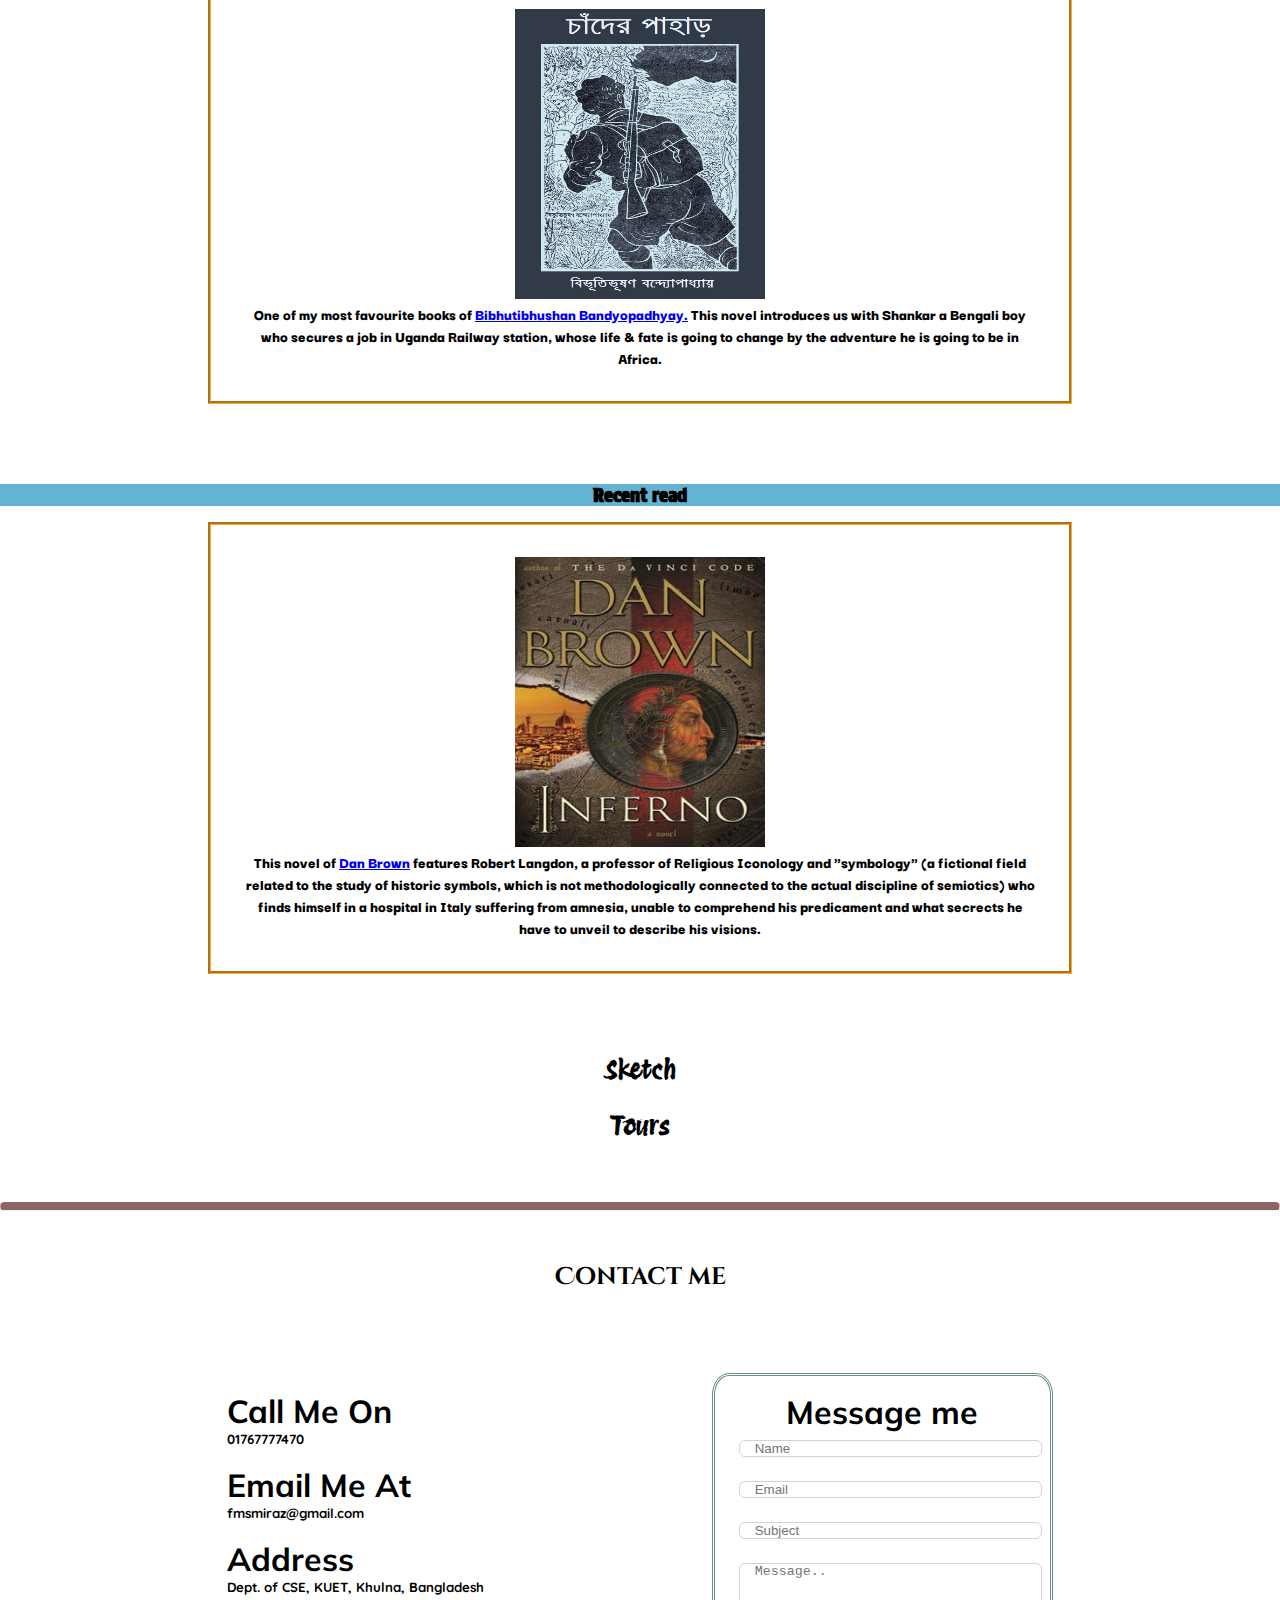
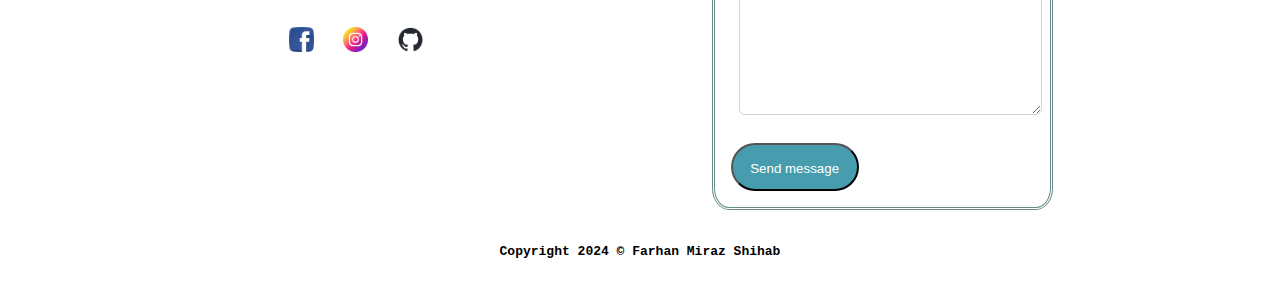
==== commit d753a528: "made responsive" ====
--- a/index.html
+++ b/index.html
@@ -9,6 +9,7 @@
 
     
     <link rel="stylesheet" href="style.css">
+    <link rel="stylesheet" href="mediaqueries.css">
     <link href='https://fonts.googleapis.com/css?family=Cinzel Decorative' rel='stylesheet'>
     <link href='https://fonts.googleapis.com/css?family=Yatra One' rel='stylesheet'>
     <link href='https://fonts.googleapis.com/css?family=Alumni Sans Pinstripe' rel='stylesheet'>
@@ -19,12 +20,16 @@
     <link rel="preconnect" href="https://fonts.googleapis.com">
     <link rel="preconnect" href="https://fonts.gstatic.com" crossorigin>
     <link href="https://fonts.googleapis.com/css2?family=Montserrat&display=swap" rel="stylesheet">
-    </head>
-    <script src="https://kit.fontawesome.com/4819b39a8f.js" crossorigin="anonymous"></script>
+    <link href="https://fonts.googleapis.com/css2?family=Protest+Revolution&display=swap" rel="stylesheet">
+    <link href="https://fonts.googleapis.com/css2?family=Protest+Strike&display=swap" rel="stylesheet">
+    <link href="https://fonts.googleapis.com/css2?family=Quicksand:wght@300&display=swap" rel="stylesheet">
+    <link href="https://fonts.googleapis.com/css2?family=Mulish:ital@0;1&display=swap" rel="stylesheet">
+
 </head>
 
 <body>
-    <Section class="home-section" >
+    <Section id="home" class="home-section" >
+        <div class="nav-home-div">
             <nav class="nav-class">
                 <img id="logo-img" src="logo.jpg" alt="name_logo" >
                 <div class="home-nav">
@@ -36,21 +41,23 @@
                     </label>
                                     
                     <ul>
-                        <li><a class="active" href="#">HOME</a></li>
-                        <li><a href="#">ABOUT ME</a></li>
-                        <li><a href="#">TIMELINE</a></li>
-                        <li><a href="#">PROJECTS</a></li>
-                        <li><a href="#">ACTIVITIES</a></li>
-                        <li><a href="#">CONTACT</a></li>
+                        <li><a class="active" href="#home">HOME</a></li>
+                        <li><a href="#about">ABOUT ME</a></li>
+                        <li><a href="#time">TIMELINE</a></li>
+                        <li><a href="#project">PROJECTS</a></li>
+                        <li><a href="#activity">ACTIVITIES</a></li>
+                        <li><a href="#contact">CONTACT</a></li>
                     </ul>
                 
                 </div>
             </nav>
         
+
+        
     
             <div class="home-img-soc">
-                <div id="home-img" style="margin-left: 10rem;">
-                    <img src="my_image.jpg" alt="my_image" height="190" width="380">
+                <div id="home-img">
+                    <img src="my_image.jpg" alt="my_image">
                 </div>
         
                 <div id="socials">
@@ -58,7 +65,7 @@
                         <p>Hi! I'm
                             <h2 style="color: gold;">Farhan Miraz Shihab</h2> Student<br>Computer Science & Engineering<br> a learner, movie enthusiast</p>
                     </div>
-                    <div style="margin-left: 35%;">                    
+                    <div class="social-links">                    
                         <img src="github.png" alt="Github profile" onclick="window.open('https://github.com/Blackbird-M23')" height="30"
                             width="30">
                         <img src="facebook.png" alt="Facebook Profile" onclick="window.open('https://www.facebook.com/creedofarhan')"
@@ -68,14 +75,14 @@
                     </div>
                 </div>
             </div>
-        
+        </div>
     </Section>
 
     <hr class="rounded">
     <br>
     <br>
 
-    <section class="about-me">
+    <section id="about"  class="about-me">
         <div class="about-me-container">
             <div class="about-me-header">
                 <p style="font-family: Garamond, serif">learn more</p>
@@ -102,7 +109,7 @@
             <div class="exp-details-container">  
                     <div class="skills-container"            style="background-color: lightblue;">
                         <h3 class="skill-tools" style="color: rgb(15, 53, 86);">Languages </h3>
-                        <div class="det-container">
+                        <div class="skill-details-container">
                             <article>
                                 <div>
                                     <h4>C</h4>
@@ -123,10 +130,10 @@
                             </article>
                         </div>
                     </div>
-                    <div class="skills-container" style="background-color: rgb(185, 153, 214);">
-
-                        <h3 class="skills-tools" style="color: rgb(105, 13, 13);">Tools</h3>
-                        <div class="det-container">
+                    <div class="skills-container" style="background-color: rgb(33, 107, 243);">
+
+                        <h3 class="skills-tools" style="color: rgb(255, 252, 95);">Tools</h3>
+                        <div class="skill-details-container">
                             <article>
                                 <div>
                                     <h4>Codeblocks</h4>
@@ -162,15 +169,15 @@
     <hr class="rounded">
     <br>
 
-    <section class="timeline">
-        <h1 style="font-family: 'Cinzel Decorative'; text-align: center; font-size: xx-large; margin-bottom: 2rem;">My Timeline</h1>
+    <section id="time"  class="timeline">
+        <h1 style="font-family: 'Cinzel Decorative'; text-align: center; font-size: xx-large;margin-bottom: 3.5rem; margin-top: 2rem; ">My Timeline</h1>
         <div class="timeline-containers-container">
             <br>
             <br>
             <div class="timeline-container">
                 <ul>
                     <li>
-                        <div>
+                        <div class="timeline-details">
                             <img src="KUET_logo.png" alt="KUET logo" height="28" width="28">
                             <a href="https://www.kuet.ac.bd/" target="_blank"><strong>Khulna University of Engineering &
                                     Technology, Khulna, Bangladesh</a>
@@ -181,7 +188,7 @@
                     </li>
     
                     <li>
-                        <div>
+                        <div class="timeline-details">
                             <img src="Joseph_logo.png" alt="St. Joseph logo" height="28" width="28">
                             <a href="https://sjs.edu.bd/new/index.php" target="_blank"><strong>St. Joseph Higher Secondary
                                     School, Dhaka, Bangladesh</a>
@@ -192,7 +199,7 @@
                     </li>
     
                     <li>
-                        <div>
+                        <div class="timeline-details">
                             <img src="bindubasini.png" alt="bindubasini logo" height="28" width="28">
                             <a href="http://bindubashinigovboysschool.edu.bd/">Bindubasini Govt. Boys' High School, Tangail,
                                 Bangladesh</a>
@@ -213,42 +220,48 @@
     <br>
     <br>
 
-    <section class="projects">
-        <p style="font-family: 'Alumni Sans Pinstripe'; font-size: 20px; text-align: center;">My Recent</p>
-        <h2 style="font-family: 'Convergence'; text-align: center;margin-bottom: 3rem;">Projects</h2>
+    <section id="project" class="projects">
+        <p style="font-family: 'Alumni Sans Pinstripe'; font-size: 20px; text-align: center; margin-top: 2rem;">My Recent</p>
+        <h2 style="font-family: 'Convergence'; font-size: xx-large; text-align: center;margin-bottom: 3rem;">Projects</h2>
         <br>
         <div class="project-container">
-            <div class="project-details">
+            <div class="project-holder">
                 <ul>
                     <li>
-                        <div class="project-img">
-                            <img src="food.jpg" alt="food management system" height="190" width="250">
-                        </div>
-                        <div class="project-description">
-                            <h3>Food Management System</h3>
-                            <p style="font-family: 'Cormorant'">I had created a simple food management system using C++ which will
-                                run on terminal, where it could be used for the cashier. It would show the menu for the customer and
-                                it would show which items the customer has choosen and in the end, it would show a bill of the
-                                order.
-                                <br>
-                                <button id = "link_button1" class="code_link_button1"
-                                    onclick="window.open('https://github.com/N8-Hawk/OOP_lab', '_blank')">Code Link</button>
-                            </p>
-                        </div>
+                        <div class="project-details">
+                            <div class="project-img">
+                                <img src="food.jpg" alt="food management system" height="190" width="250">
+                            </div>
+                            <div class="project-description">
+                                <h3>Food Management System</h3>
+                                <p style="font-family: 'Cormorant'">I had created a simple food management system using C++ which will
+                                    run on terminal, where it could be used for the cashier. It would show the menu for the customer and
+                                    it would show which items the customer has choosen and in the end, it would show a bill of the
+                                    order.
+                                    <br>
+                                    <button id = "link_button1" class="code_link_button"
+                                        onclick="window.open('https://github.com/N8-Hawk/OOP_lab', '_blank')">Code Link</button>
+                                </p>
+                            </div>
+                        </div>
+                        
                         
                         
                     </li>
                     <li>
-                        <div class="project-img">
-                            <img src="school.jpg" alt="school management system" height="190" width="250">
-                        </div>
-                        <div class="project-description">
-                            <h3>School Management System</h3>
-                            <p style="font-family: 'Cormorant'">This project was made using java and swing. It will keep track of the school data using mysql database. Teachers, students can be added, deleted and their data can also be updated. Students result can be stored for different terms and their data is kept according to their class. A simple JSON file was used for storing the class routine of the school.
-                            <br>
-                            <button id = "link_button2" class="code_link_button2" onclick="window.open('https://github.com/Blackbird-M23/Advance_Programming', '_blank')" >Code Link</button>
-                            </p>
-                        </div>
+                        <div class="project-details">
+                            <div class="project-img">
+                                <img src="school.jpg" alt="school management system" height="190" width="250">
+                            </div>
+                            <div class="project-description">
+                                <h3>School Management System</h3>
+                                <p style="font-family: 'Cormorant'">This project was made using java and swing. It will keep track of the school data using mysql database. Teachers, students can be added, deleted and their data can also be updated. Students result can be stored for different terms and their data is kept according to their class. A simple JSON file was used for storing the class routine of the school.
+                                <br>
+                                <button id = "link_button2" class="code_link_button" onclick="window.open('https://github.com/Blackbird-M23/Advance_Programming', '_blank')" >Code Link</button>
+                                </p>
+                            </div>
+                        </div>
+                       
                     </li>
                 </ul>
             </div>
@@ -260,46 +273,54 @@
     <hr class="rounded">
     <br><br>
 
-    <section class="activities">
-        <h2 style="font-family: 'Cinzel Decorative'">Activities</h2>
+    <section id="activity"  class="activities">
+        <h1 style="font-family: 'Cinzel Decorative'; text-align: center; margin-top:2rem; margin-bottom: 3.5rem; font-size: xx-large;">Activities</h1>
         <div>
+            <div class="books-div">
+                <h2 style="font-family: Protest Revolution , sans-serif; font-size: 25px; margin-bottom: 1.6rem; text-align: center;">Books</h2>
+                <br>
+                    <div class="fav-book">
+                        <h3 style="text-align: center;
+                        font-family: Protest Strike, sans-serif; background-color: antiquewhite; margin-bottom: 1rem;">Favourite</h3>
+                        <ul>
+                            <li>
+                                <div class="book-description">
+                                    <img src="bibhutibhushan-bandyopadhyay-chander-pahar.jpg" alt="Chander Pahar" height="290"
+                                    width="250">
+                                <p style="font-family: 'Darker Grotesque'">One of my most favourite books of <a
+                                        href="https://www.google.com/search?client=firefox-b-d&q=bivuti+bhushan+bandopadhyay"
+                                        target="_blank">Bibhutibhushan Bandyopadhyay.</a> This novel introduces us with Shankar a Bengali boy who secures a job in Uganda Railway station, whose life & fate is going to change by the adventure he is going to be in Africa.
+                                </p>
+                                </div>
+                            </li>
+                        </ul>
+                    </div>
+
+                    <div class="recent-book">
+                        <h3 style="text-align: center;
+                        font-family: Protest Strike, sans-serif; background-color: rgb(99, 180, 211); margin-bottom: 1rem;">Recent read</h3>
+                        <ul>
+                            <li>
+                                <div class="book-description">
+                                    <img src="Inferno-cover.jpg" alt="Inferno" height="290" width="250">
+                                    <p style="font-family: 'Darker Grotesque'">
+                                        This novel of <a href="https://www.google.com/search?client=firefox-b-d&q=dan+brown"
+                                            target="_blank">Dan Brown</a> features Robert Langdon, a professor of Religious Iconology
+                                        and "symbology" (a fictional field related to the study of historic symbols, which is not
+                                        methodologically connected to the actual discipline of semiotics) who finds himself in a
+                                        hospital in Italy suffering from amnesia, unable to comprehend his predicament and what secrects
+                                        he have to unveil to describe his visions.
+                                    </p>
+                                </div>
+                            </li>
+                        </ul>   
+                    </div>  
+            </div>
             <div>
-                <h2>Books</h2>
-                <br>
-                <h3>Favourite</h3>
-                <ul>
-                    <li>
-                        <img src="bibhutibhushan-bandyopadhyay-chander-pahar.jpg" alt="Chander Pahar" height="290"
-                            width="250">
-                        <p style="font-family: 'Darker Grotesque'">One of my most favourite books of <a
-                                href="https://www.google.com/search?client=firefox-b-d&q=bivuti+bhushan+bandopadhyay"
-                                target="_blank">Bibhutibhushan Bandyopadhyay.</a> This novel introduces us with Shankar a Bengali boy who secures a job in Uganda Railway station, whose life & fate is going to change by the adventure he is going to be in Africa.
-                        </p>
-                    </li>
-                </ul>
-                <h3>Recent read</h3>
-                <ul>
-                    <li>
-                        <img src="Inferno-cover.jpg" alt="Inferno" height="290" width="250">
-                        <p style="font-family: 'Darker Grotesque'">
-                            This novel of <a href="https://www.google.com/search?client=firefox-b-d&q=dan+brown"
-                                target="_blank">Dan Brown</a> features Robert Langdon, a professor of Religious Iconology
-                            and "symbology" (a fictional field related to the study of historic symbols, which is not
-                            methodologically connected to the actual discipline of semiotics) who finds himself in a
-                            hospital in Italy suffering from amnesia, unable to comprehend his predicament and what secrects
-                            he have to unveil to describe his visions.
-                        </p>
-                    </li>
-                </ul>   
-                <ul>
-
-                </ul>
+                <h3 style="font-family: Protest Revolution , sans-serif; font-size: 25px; margin-bottom: 1.6rem; text-align: center;">Sketch</h3>
             </div>
             <div>
-                <h3>Sketch</h3>
-            </div>
-            <div>
-                <h3>Tours</h3>
+                <h3 style="font-family: Protest Revolution , sans-serif; font-size: 25px; margin-bottom: 1.6rem; text-align: center;">Tours</h3>
 
             </div>
         </div>
@@ -309,58 +330,71 @@
     <hr class="rounded">
     <br>
 
-    <section class="contact">
-        <h2 style="font-family: 'Cinzel Decorative'">Contact me</h2>
+    <section id="contact"  class="contact-me">
+        <h2 style="font-family: 'Cinzel Decorative', sans-serif; text-align: center; margin:2rem">Contact me</h2>
         <section id="contact" class="contact contact-section">
-            <div class="container">
+            <div class="contact-container">
                 <div class="card-wrapper">
                     <div class="card">
                         <img src="./images/call.png" alt="">
                         <h1>Call Me On</h1>
-                        <h6>01767777470</h6>
+                        <h5>01767777470</h5>
                     </div>
                     <div class="card">
                         <img src="./images/email.png" alt="">
                         <h1>Email Me At</h1>
-                        <h6>fmsmiraz@gmail.com</h6>
+                        <h5>fmsmiraz@gmail.com</h5>
                     </div>
                     <div class="card">
                         <img src="./images/location.png" alt="">
                         <h1>Address</h1>
-                        <h6>Dept. of CSE, KUET, Khulna, Bangladesh</h6>
+                        <h5>Dept. of CSE, KUET, Khulna, Bangladesh</h5>
+                    </div>
+                    <div class="card-wrapper-socials">
+                        <a href="https://www.facebook.com/creedofarhan" target="_blank"><img src="facebook.png" alt="facebook link" height="25" width="25"></a> 
+                        <a href="https://www.instagram.com/farhanmirazshihab/" target="_blank"><img src="instagram.png" alt="instagram link" height="25" width="25"></a> 
+                        <a href="https://github.com/Blackbird-M23" target="_blank"> <img src="github.png" alt="github link" height="25" width="25"></a>
                     </div>
 
                 </div>
-
-                <form action="">
-                    <div class="input-wrap">
-                        <input type="text" placeholder="Your Name *">
-                        <input type="email" placeholder="Your Email *">
-                    </div>
-                    <div class="input-wrap-2">===
-                        <input type="text" placeholder="Your Subject...">
-                        <textarea name="" id="" cols="30" rows="10" placeholder="Your Message..."></textarea>
-                    </div>
-                    <div class="btn-wrapper">
-                        <button class="btn btn-primary">Send Message</button>
-                    </div>
-                </form>
+                <div class="message-div">
+                    <div class="message-div-header">
+                        <h1>Message me</h1>
+                    </div>
+                    <form class="form-class" action="#">
+                        <div class="fields">
+                            <div class="field name">
+                                <input type="text" placeholder="Name" id="name" required="">
+                            </div>
+                            <div class="field email">
+                                <input type="email" placeholder="Email" id="email" required="">
+                            </div>
+                            <div class="field subject">
+                                <input type="text" placeholder="Subject" id="subject" required="">
+                            </div>
+                        
+                            <div class="field textarea">
+                                <textarea cols="30" rows="10" placeholder="Message.." id="body" required=""></textarea>
+                            </div>
+                        </div>
+                        <div class="btn__container__contact">
+                            <button class="btn btn-color-1" type="submit" onclick="sendEmail()">Send message</button>
+                        </div>
+                    </form>
+                </div>                
             </div>
         </section>
     </section>
 
     <footer>
         <img class="footer-logo" src="./images/logo.png" alt="">
-        <div class="footer-socials">
-            <a href="https://www.facebook.com/creedofarhan" target="_blank"><img src="facebook.png" alt="facebook link" height="25" width="25"></a> 
-            <a href="https://www.instagram.com/farhanmirazshihab/" target="_blank"><img src="instagram.png" alt="instagram link" height="25" width="25"></a> 
-            <a href="https://github.com/Blackbird-M23" target="_blank"> <img src="github.png" alt="github link" height="25" width="25"></a>
-        </div>
         <div class="copyright">
-            <p style=" font-family: 'Courier New'; font-size: small;">Copyright 2024 © Farhan Miraz Shihab</p>
+            <p style=" font-family: 'Courier New'; font-size: small; margin-top: 1rem;">Copyright 2024 © Farhan Miraz Shihab</p>
         </div>
     </footer>
 
+    <script src="https://kit.fontawesome.com/4819b39a8f.js" crossorigin="anonymous"></script>
+    <script src="script.js"></script>
 </body>
 
 </html>--- a/style.css
+++ b/style.css
@@ -1,4 +1,14 @@
 @import url('https://fonts.googleapis.com/css2?family=Montserrat&display=swap');
+
+*{
+    box-sizing: border-box;
+    padding: 0;
+    margin: 0;
+}
+
+.nav-home-div{
+    height: 100%;
+}
 
 hr.rounded {
     height: 5px;
@@ -16,7 +26,7 @@
     justify-content: center;
     align-items: center;
     background-color: rgb(14, 14, 39);
-    height: 80px;
+    height: 5rem;
 }
 
 #logo-img{
@@ -26,29 +36,29 @@
     margin:1.2rem 2.5rem;
 }
 
-*{
-    box-sizing: border-box;
-    padding: 0;
-    margin: 0;
-}
-
 
 .nav-class{
     font-family: Montserrat;
     height: 80px;
+    width: 100%;
     background: rgb(14, 14, 39);
     display: flex;
     align-items: center;
     justify-content: space-between;
+    position: fixed;
 }
 
 .nav-class ul{
     display: flex;
     list-style: none;
-    margin: 0 50px;
-    padding-left: 20px;
-}
-
+    /* margin: 0 50px; */
+    /* margin-left: 6rem; */
+    align-items: center;
+}
+
+.nav-class li{
+    text-align: center;
+}
 .nav-class ul li a{
     color: rgb(219, 216, 216);
     text-decoration: none;
@@ -56,10 +66,10 @@
     font-size: 18px;
     padding: 0px 30px;
     border-radius: 5px;
-}
-
-.nav-class ul li a:hover, 
-.nav-class ul li a.active{
+    text-align: center;
+}
+
+.nav-class ul li a:hover{
     color: rgb(0, 43, 160);
     background-color:rgb(240, 240, 240);
 }
@@ -75,28 +85,34 @@
 }
 
 
-
+#home-img img{
+    height: 190px;
+    width: 380px;
+}
 .home-img-soc{
     display: flex;
-    grid-template-columns: 1fr 1fr;
-    margin-top: 15%;
+    flex-direction: row;
+    justify-content: space-evenly;
+    align-items: center;
     font-size:x-large;
-}
-.home-img{
-    grid-area: home-img;
-}
+    height: 80%;
+    padding-top: 10rem;
+}
+
 #socials-intro{
     text-align: center;
     margin-bottom: 3rem;
 }
 #socials{
-    margin: auto;
     grid-area: socials;
 }
+.social-links{
+    padding-left: 35%;
+}
 
 .about-me-container {
     text-align: center;
-    max-width:fit-content;
+    width: 100%;
     padding: 20px;
     background-color: #fff;
     border-radius: 8px;
@@ -104,7 +120,6 @@
 }
 
 .about-img img {
-    display: flex;
     margin: auto;
     border-radius: 5%;
     margin-bottom: 2rem;
@@ -140,14 +155,9 @@
 .exp-details-container{
     display: flex;
     justify-content: space-evenly;
-    /* gap: 3%; */
-    /* flex-direction: column; */
-    /* justify-content: center; */
-    /* flex-direction: row; */
     width: auto;
     margin-left: 100px;
     margin-right: 100px;
-
 }
 
 .skills-container{
@@ -169,7 +179,7 @@
 }
 
 
-.det-container{
+.skill-details-container{
     width: auto;
     /* margin:5px; */
     display: flex;
@@ -252,24 +262,24 @@
 } */
 .project-container {
     display: flex;
-    flex-direction: column;
-    align-items: center;
-    justify-content: space-evenly;
-}
-
-.project-details {
+    /* flex-direction: column; */
+    align-items: center;
+    justify-content: space-evenly;
+}
+
+.project-holder {
     width: 100%;
 }
 
-.project-details ul {
+.project-holder ul {
     list-style: none;
-    padding: 0;
-    margin: 0;
-    display: flex;
-    justify-content: center;
-}
-
-.project-details ul li {
+    /* padding: 0; */
+    /* margin: 0; */
+    display: flex;
+    justify-content: center;
+}
+
+.project-holder ul li {
     text-align: center; 
     margin: 0 10px; 
     width: 50%;
@@ -292,138 +302,134 @@
 
 .project-description button{
     margin-top: 1.3rem;
-}
-
-/* Media Query for responsiveness */
-@media only screen and (max-width: 600px) {
-    .about-me-container {
-        width: 90%;
-    }
-    
-}
-
-
-
-@media (max-width : 940px){
-    .menu-btn i{
-        display: block;
-        margin-right: 3rem;
-    }
-    #click:checked ~ .menu-btn i::before{
-        content: "\f00d";
-    }
-    
-
-    .nav-class ul{
-        opacity: 97%;
-        position: fixed;
-        left: -150%;
-        background: rgb(14, 14, 39);
-        height: 100vh;
-        width: 100%;
-        text-align: center;
-        display: block;
-        transition: all 0.4s;
-        top: 5rem;
-    }
-    .nav-class ul li{
-        margin: 3rem 0;
-    }
-    .nav-class ul li a {
-        font-size: 20px;
-    }
-
-    .nav-class ul li a:hover, 
-    .nav-class ul li a.active{
-        color: rgb(0, 43, 160);
-        background-color:rgb(240, 240, 240);
-    }
-
-    #click:checked ~ ul{
-        left: 0%;
-    }
-
-    .home-section{
-        background-color: #5e74c2;
-        height: 50rem;
-    }
-
-    #home-img {
-        grid-area: home-img;
-        height: fit-content;
-        width: fit-content;
-    }
-    
-    #socials {
-        grid-area: socials;
-        justify-self: center; 
-        margin-left:auto;
-    }
-
-    .home-img-soc {
-        display: grid;
-        grid-template-columns: 1fr;
-        grid-template-rows: 1fr 1fr;
-        grid-template-areas: 
-            "home-img"
-            "socials";
-    }
-    
-    
-    
-
-}
-
-
-
-.project-class{
-    display:flex;
-    width: 30%;;
-}
-
-.project-class ul{
-    list-style: none;
-    display:flex;
-    justify-content: space-between;
-}
-
-.project-class li{
-    /* display: flex; */
-    padding-top: 20px;
-    width: 30%;
-}
-
-.project-1{
-    flex:1;
-    order:1;
-}
-
-.project-2{
-    flex:1;
-    order:2;
-}
-
-.project-class-hr{
-    height: 2px;
-    border-top: 2px solid #668b89;
-    border-radius: 10px;
-}
-
-
-.code_link_button1{
-    background-color: rgb(107, 204, 253);
-    color:black;
-    padding: 2px 10px; /* Adjusting padding*/
-    border-radius: 10px; /* Setting border-radius for rounded corners */
-    border: none;
-    cursor: pointer;
-}
-
-.code_link_button2{
-    background-color: rgb(246, 242, 37);
+    background-color: rgb(134, 197, 252);
     color:black;
     padding: 2px 10px; 
     border-radius: 10px; 
     border: none;
     cursor: pointer;
-}+    height: 2rem;
+    width: 5rem;
+}
+
+.books-div{
+    display: flex;
+    /* flex-wrap: wrap; */
+    flex-direction: column;
+    justify-content: center;
+    /* align-items: center; */
+}
+
+.fav-book li{
+    display: flex;
+    flex-direction: column;
+    border-color: #feb47b;
+    border-width: medium;
+    justify-content: center;
+    width: 80%;
+    margin-left: 10%;
+    margin-right: 10%;
+    
+}
+
+.recent-book li{
+    display: flex;
+    flex-direction: column;
+    border-color: #feb47b;
+    border-width: medium;
+    justify-content: center;
+    width: 80%;
+    margin-left: 10%;
+    margin-right: 10%;
+    
+}
+
+.book-description{
+    justify-content: center;
+    text-align: center;
+    border: #ffaa2a;
+    border-style :groove;
+    margin-right:5rem;
+    margin-left:5rem;
+    margin-bottom:5rem;
+    padding: 2rem;
+}
+
+.contact-container{
+    display: flex;
+    flex-direction: row;
+    flex-wrap: wrap;
+    justify-content: space-evenly;
+    margin-top: 5rem;
+}
+
+.card-wrapper h1{
+    font-family: Mulish, sans-serif;
+}
+.card-wrapper h5{
+    font-family: Quicksand, sans-serif;
+}
+
+.card-wrapper-socials{
+    margin: 2rem;
+    display: flex;
+    justify-content: space-evenly;
+}
+
+.message-div{
+    display: flex;
+    flex-direction: column;
+    justify-content: center;
+    align-items: center;
+    font-family: Mulish, sans-serif;
+    border-radius: 5%;
+    border-color: #668b89;
+    border-style: double;
+    padding: 1rem;
+}
+
+.form-class{
+    align-items:flex-start;
+}
+
+.form-class input,textarea{
+    margin: 0.5rem;
+    /* margin:1rem; */
+}
+
+.fields{
+    display: flex;
+    flex-direction: column;
+    flex-wrap: wrap;
+    gap: 0.5rem;
+    justify-content: space-evenly;
+}
+
+.fields input, textarea{
+    height: 100%;
+    width: 100%;
+    padding: 0 15px;
+    border-radius: 5px;
+    border: 1px solid lightgrey;
+    border-radius: 6px;
+    /* margin: 1rem; */
+}
+
+.message-div button{
+    font-weight: 400;
+    transition: all 300ms ease;
+    padding: 1rem;
+    height: 3rem;
+    width: 8rem;
+    border-radius: 2rem;
+    background: rgb(71, 156, 173);
+    color: white;
+    margin-top: 1rem;
+}
+
+.copyright{
+    text-align: center;
+    margin-bottom: 2rem;
+}
+
+
--- a/mediaqueries.css
+++ b/mediaqueries.css
@@ -0,0 +1,211 @@
+
+
+/* Media Query for responsiveness */
+@media only screen and (max-width: 600px) {
+    .about-me-container {
+        width: 90%;
+    }
+    
+}
+
+
+
+@media (max-width : 940px){
+    .menu-btn i{
+        display: block;
+        margin-right: 3rem;
+    }
+    #click:checked ~ .menu-btn i::before{
+        content: "\f00d";
+    }
+    
+    .nav-class{
+        height: 3rem;
+    }
+
+    #logo-img{
+        height: 2.8rem;
+        width: 2.8rem;
+    }
+    .home-nav{
+        height: 2.8rem;
+    }
+
+    .nav-class ul{
+        opacity: 97%;
+        position: fixed;
+        left: -150%;
+        background: rgb(14, 14, 39);
+        height: 100vh;
+        width: 100%;
+        text-align: center;
+        display: block;
+        transition: all 0.4s;
+        top: 3rem;
+    }
+    .nav-class ul li{
+        margin: 3rem 0;
+    }
+    .nav-class ul li a {
+        font-size: 20px;
+    }
+
+    .nav-class ul li a:hover{
+        color: rgb(0, 43, 160);
+        background-color:rgb(240, 240, 240);
+    }
+
+    #click:checked ~ ul{
+        left: 0%;
+    }
+
+    .home-section{
+        background-color: #5e74c2;
+        height: 50rem;
+    }
+    .home-img-soc{
+        display: flex;
+        flex-direction: column;
+        justify-content: space-evenly;
+        align-items: center;
+        font-size:x-large;
+        height: 80%;
+        padding-top: 5rem;
+    }
+    #home-img img{
+        grid-area: home-img;
+        height: 200px;
+        width: 300px;
+        margin-bottom: 5rem;
+    }
+    
+    #socials {
+        text-align: center;
+        justify-content: center;
+    }
+    .social-links{
+        padding-left: 0rem;
+        align-items: center;
+    }
+
+    .home-img-soc {
+        display: flex;
+        flex-direction: column;
+        justify-content: center;
+    }
+    
+    .about-me-container {
+        text-align: center;
+        width: 100%;
+        padding: 20px;
+        background-color: #fff;
+        border-radius: 8px;
+        box-shadow: 0 0 10px rgba(0, 0, 0, 0.1);
+    }
+    
+    .about-img img {
+        /* margin: auto; */
+        border-radius: 5%;
+        margin-bottom: 2rem;
+        height:190px;
+        width: 320px;
+    }
+
+    .exp-details-container{
+        display: flex;
+        justify-content: space-evenly;
+        width: auto;
+        margin-left: 10px;
+        margin-right: 10px;
+        align-items: center;
+        flex-direction: column;
+    }
+
+    .timeline-container{
+        padding: 4%;
+    }
+    
+    .timeline-details{
+        display: flex;
+        flex-direction: column;
+        align-items: center;
+    }
+    .timeline-details img{
+        margin-bottom: 0.5rem;
+    }
+
+    .project-container{
+        width: 100%;
+        /* margin: 0rem; */
+    }
+    .project-holder ul{
+        display: flex;
+        flex-direction: column;
+        align-items: center;
+        width: 100%;
+        margin-bottom: 4rem;
+        /* align-items: center; */
+    }
+
+    .project-holder ul li{
+        align-items: center;
+        width: 93%;
+        margin: 0rem;
+        margin-bottom: 4rem;
+    }
+
+    .project-details{
+        width: 100%;
+        text-align: center;
+    }
+    .project-img{
+        margin: 2rem;
+    }
+
+    .books-div{
+        display: flex;
+        flex-direction: column;
+        justify-content: center;
+        align-items: center;
+    }
+
+    .fav-book li, .recent-book li{
+        display: flex;
+        flex-direction: column;
+        border-color: #feb47b;
+        border-width: medium;
+        justify-content: center;
+        width: 100%;
+        margin: 0 1rem;
+        margin-left: 0;
+        margin-right: 0;  
+    }
+    
+    .book-description{
+        justify-content: center;
+        text-align: center;
+        border: #ffaa2a;
+        border-style :groove;
+        margin-right:2rem;
+        margin-left:2rem;
+        margin-bottom:5rem;
+        padding: 1rem;
+    }
+
+    .card-wrapper h1, h5, .text{
+        text-align: center;
+    }
+
+    .form-class{
+        display: flex;
+        flex-direction: column;
+        /* text-align: center; */
+        justify-content: space-between;
+    }
+
+
+
+    
+
+    
+}
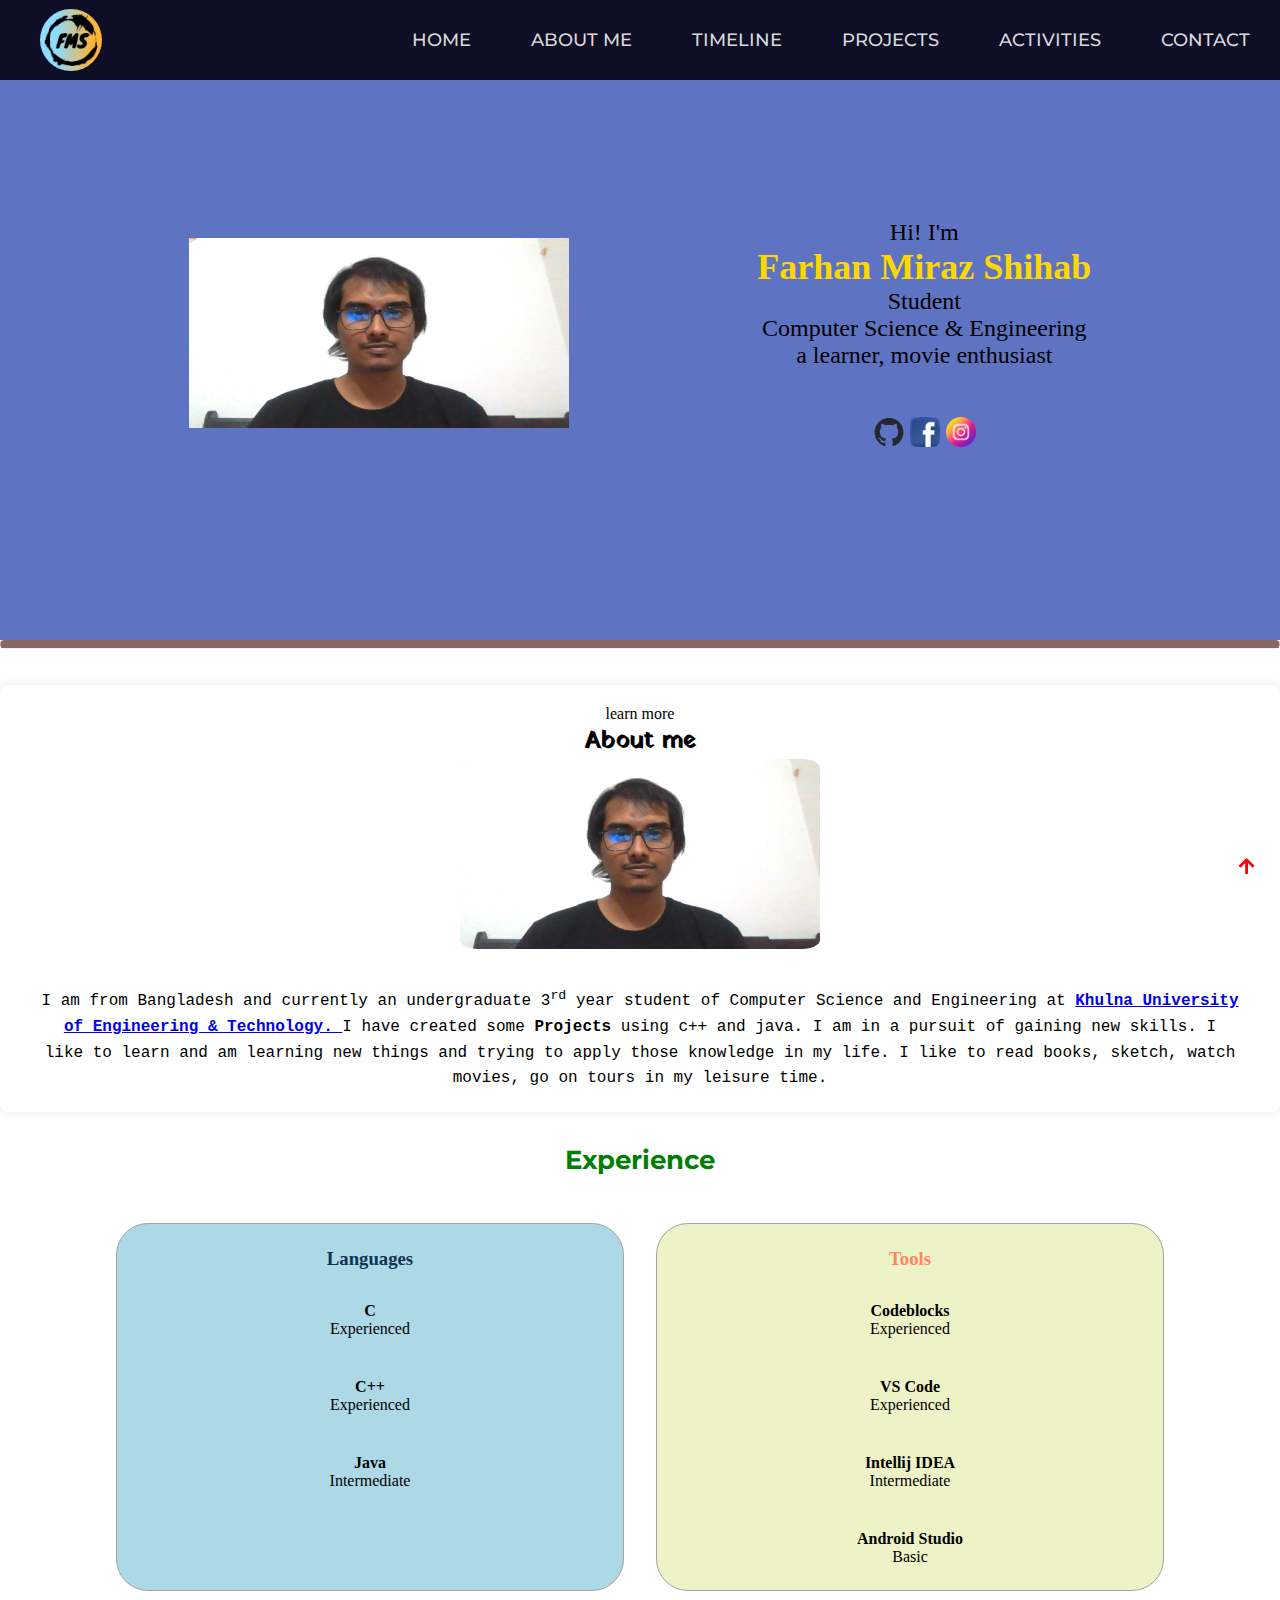
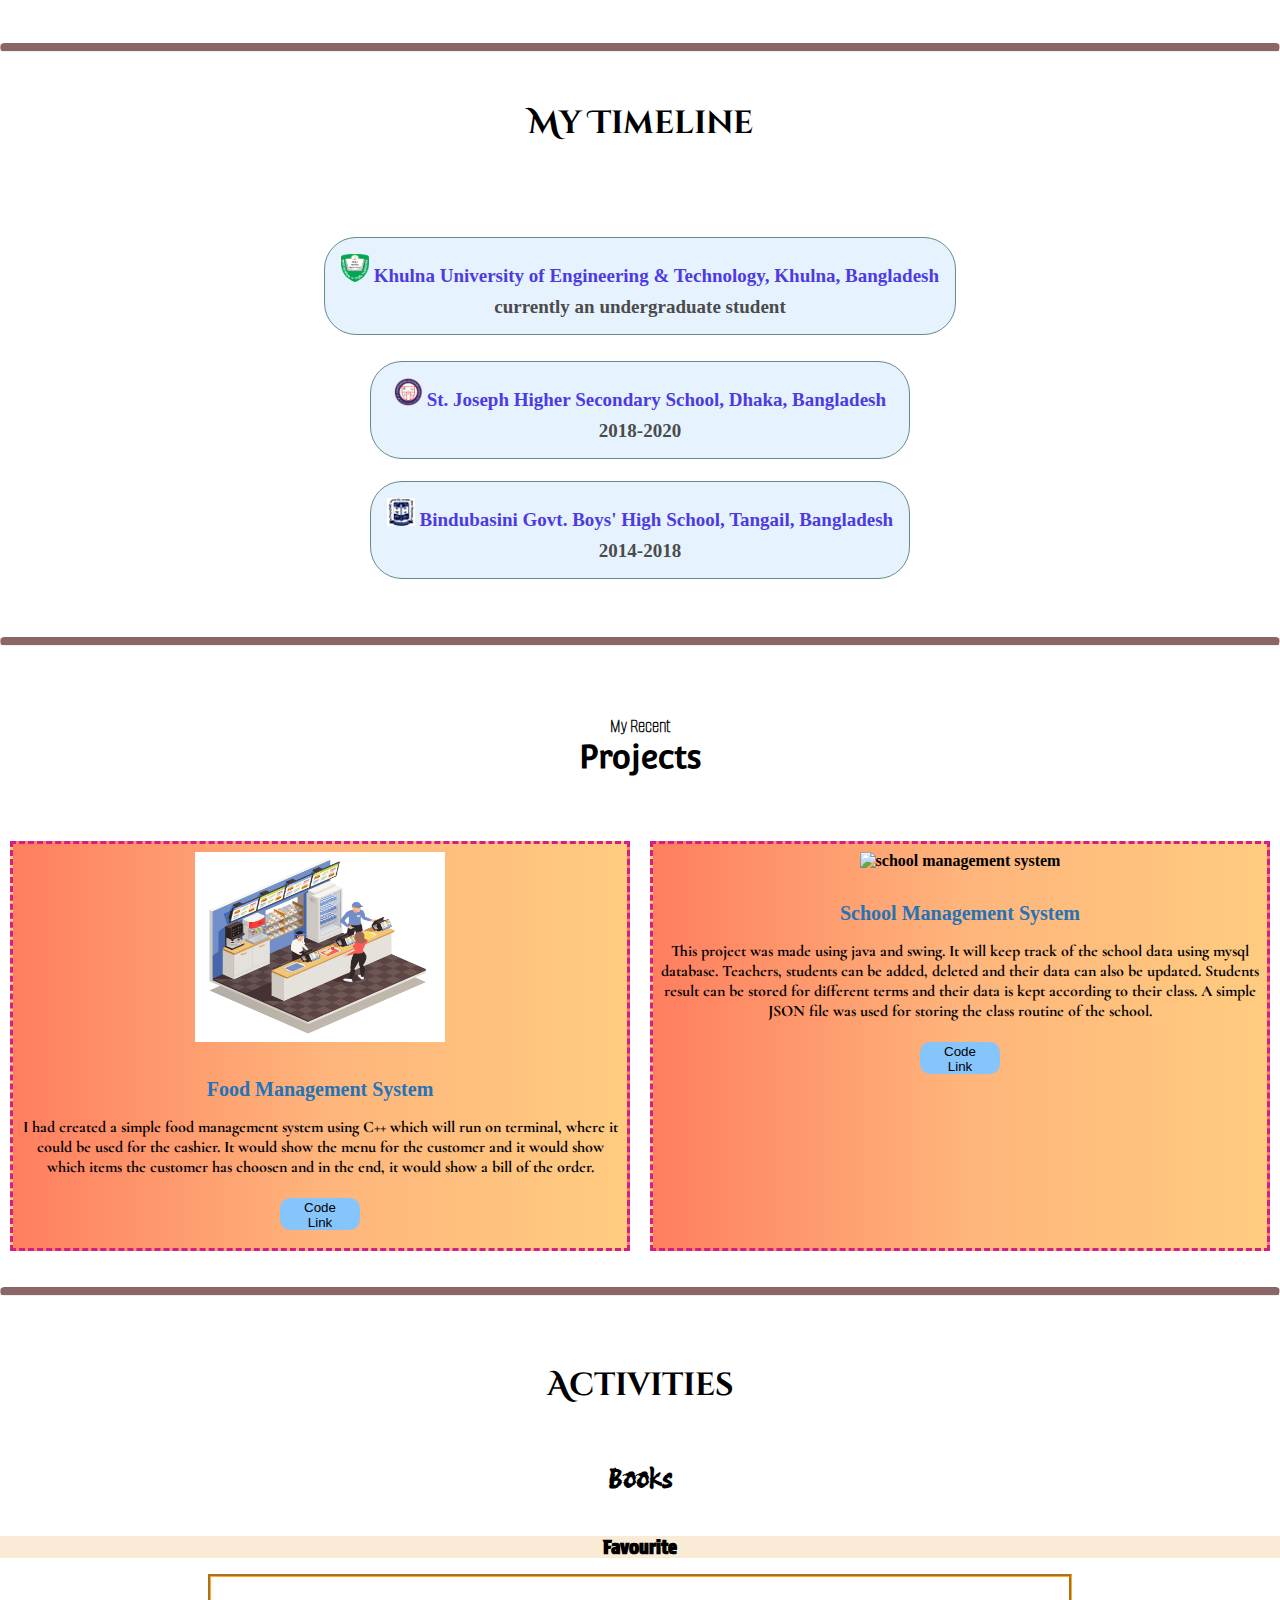
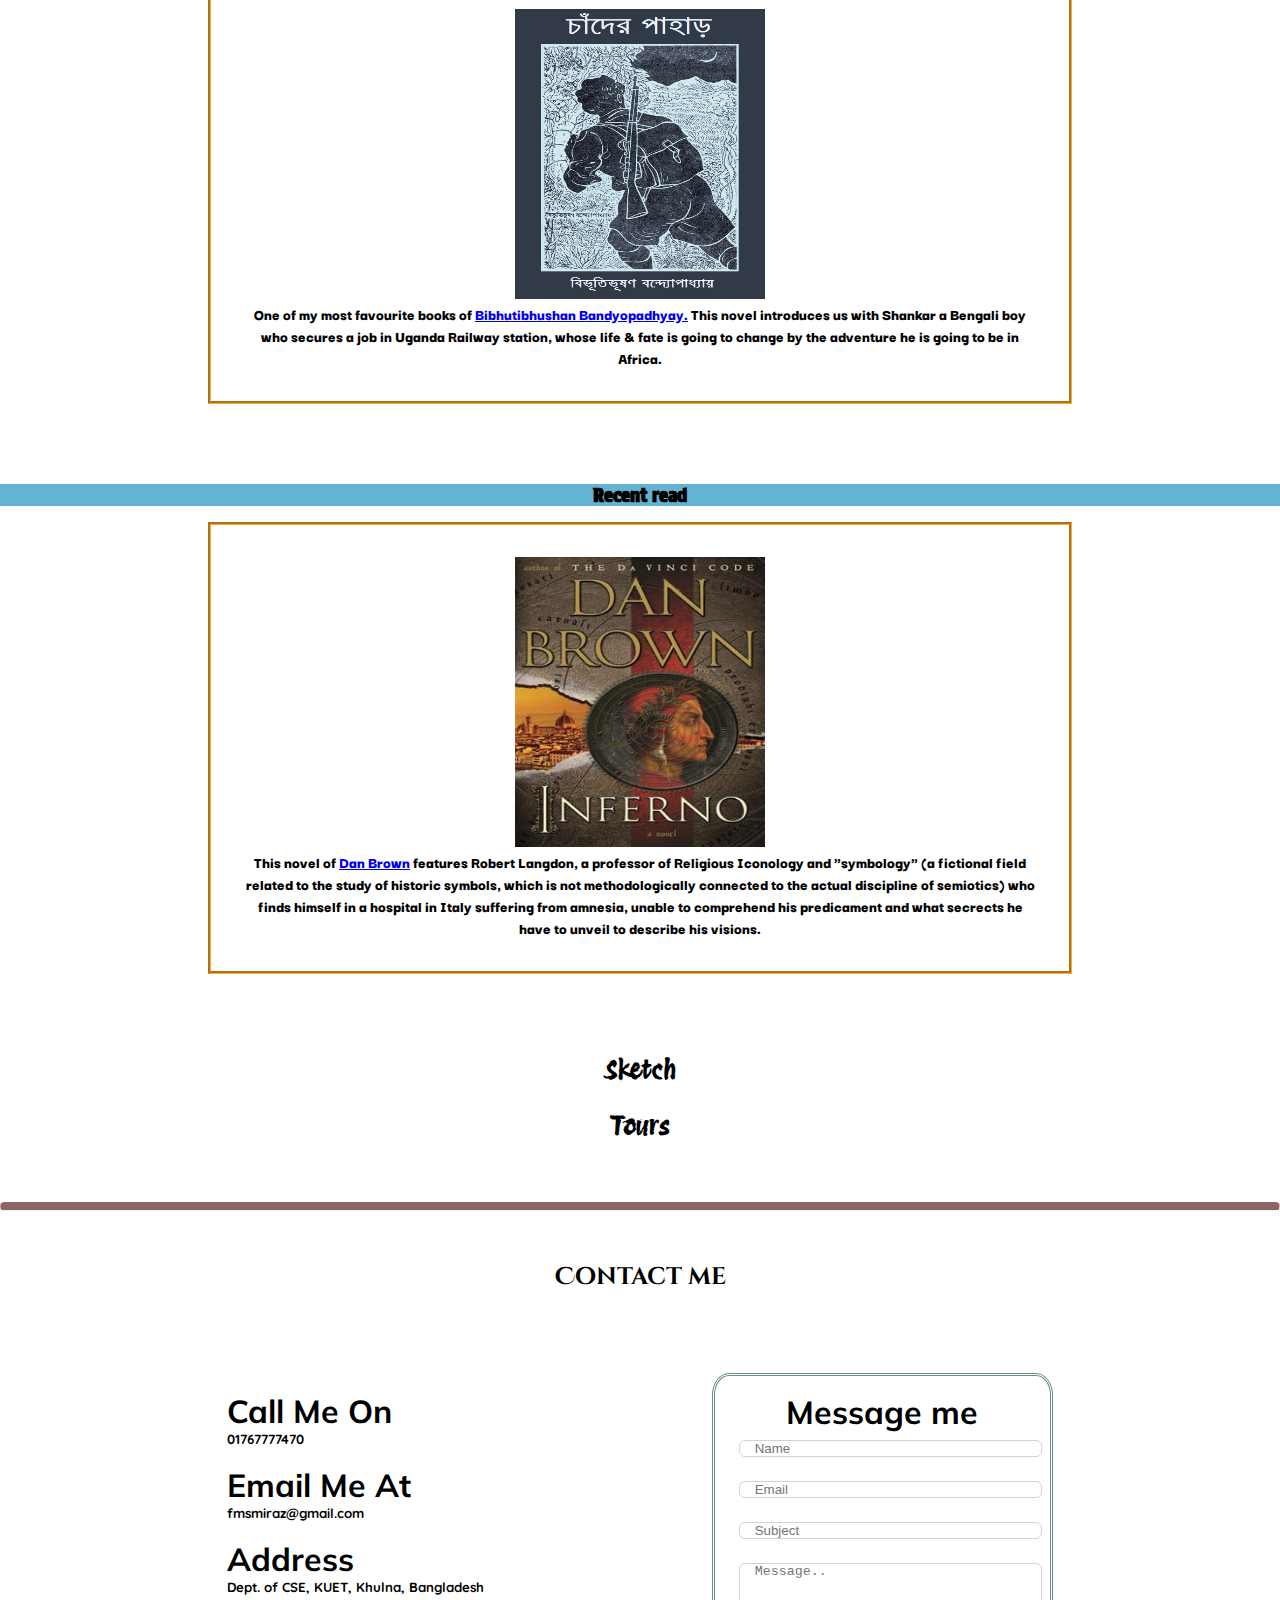
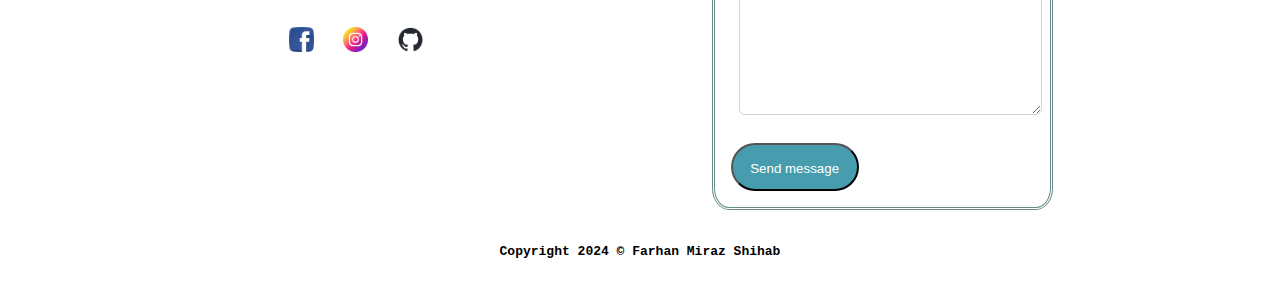
==== commit 20e4d4b3: "up arrow added" ====
--- a/index.html
+++ b/index.html
@@ -24,10 +24,15 @@
     <link href="https://fonts.googleapis.com/css2?family=Protest+Strike&display=swap" rel="stylesheet">
     <link href="https://fonts.googleapis.com/css2?family=Quicksand:wght@300&display=swap" rel="stylesheet">
     <link href="https://fonts.googleapis.com/css2?family=Mulish:ital@0;1&display=swap" rel="stylesheet">
+    <link rel="stylesheet" href="https://cdnjs.cloudflare.com/ajax/libs/font-awesome/5.15.4/css/all.min.css">
+      
 
 </head>
 
 <body>
+    <!-- <button id="scrollToTopBtn" title="Go to top"></button> -->
+    <i id="scrollToTopBtn" class="fas fa-arrow-up" title="Go to top"></i>
+    <!--  -->
     <Section id="home" class="home-section" >
         <div class="nav-home-div">
             <nav class="nav-class">
@@ -76,6 +81,8 @@
                 </div>
             </div>
         </div>
+        
+        <!-- <img src="arrow-up.png" alt="upButton" class="scrollToTopBtn" height="20px" width="20px"> -->
     </Section>
 
     <hr class="rounded">
@@ -130,9 +137,9 @@
                             </article>
                         </div>
                     </div>
-                    <div class="skills-container" style="background-color: rgb(33, 107, 243);">
-
-                        <h3 class="skills-tools" style="color: rgb(255, 252, 95);">Tools</h3>
+                    <div class="skills-container" style="background-color: rgb(238, 242, 199);">
+
+                        <h3 class="skills-tools" style="color: rgb(255, 135, 95);">Tools</h3>
                         <div class="skill-details-container">
                             <article>
                                 <div>
@@ -395,6 +402,7 @@
 
     <script src="https://kit.fontawesome.com/4819b39a8f.js" crossorigin="anonymous"></script>
     <script src="script.js"></script>
+    
 </body>
 
 </html>--- a/style.css
+++ b/style.css
@@ -5,6 +5,29 @@
     padding: 0;
     margin: 0;
 }
+
+#scrollToTopBtn {
+    position: fixed;
+    bottom: 10px;
+    right: 10px;
+    z-index: 99;
+    font-size: 18px;
+    border: none;
+    outline: none;
+    background-color: none;
+    color: rgb(255, 0, 0);
+    cursor: pointer;
+    padding: 15px;
+    border-radius: 50%;
+  }
+  
+  #scrollToTopBtn:hover {
+    background-color: #ffffff;
+    color: #007bff;
+    border: #feb47b 0.1rem ;
+    transition: 0.5s;
+  }
+  
 
 .nav-home-div{
     height: 100%;
